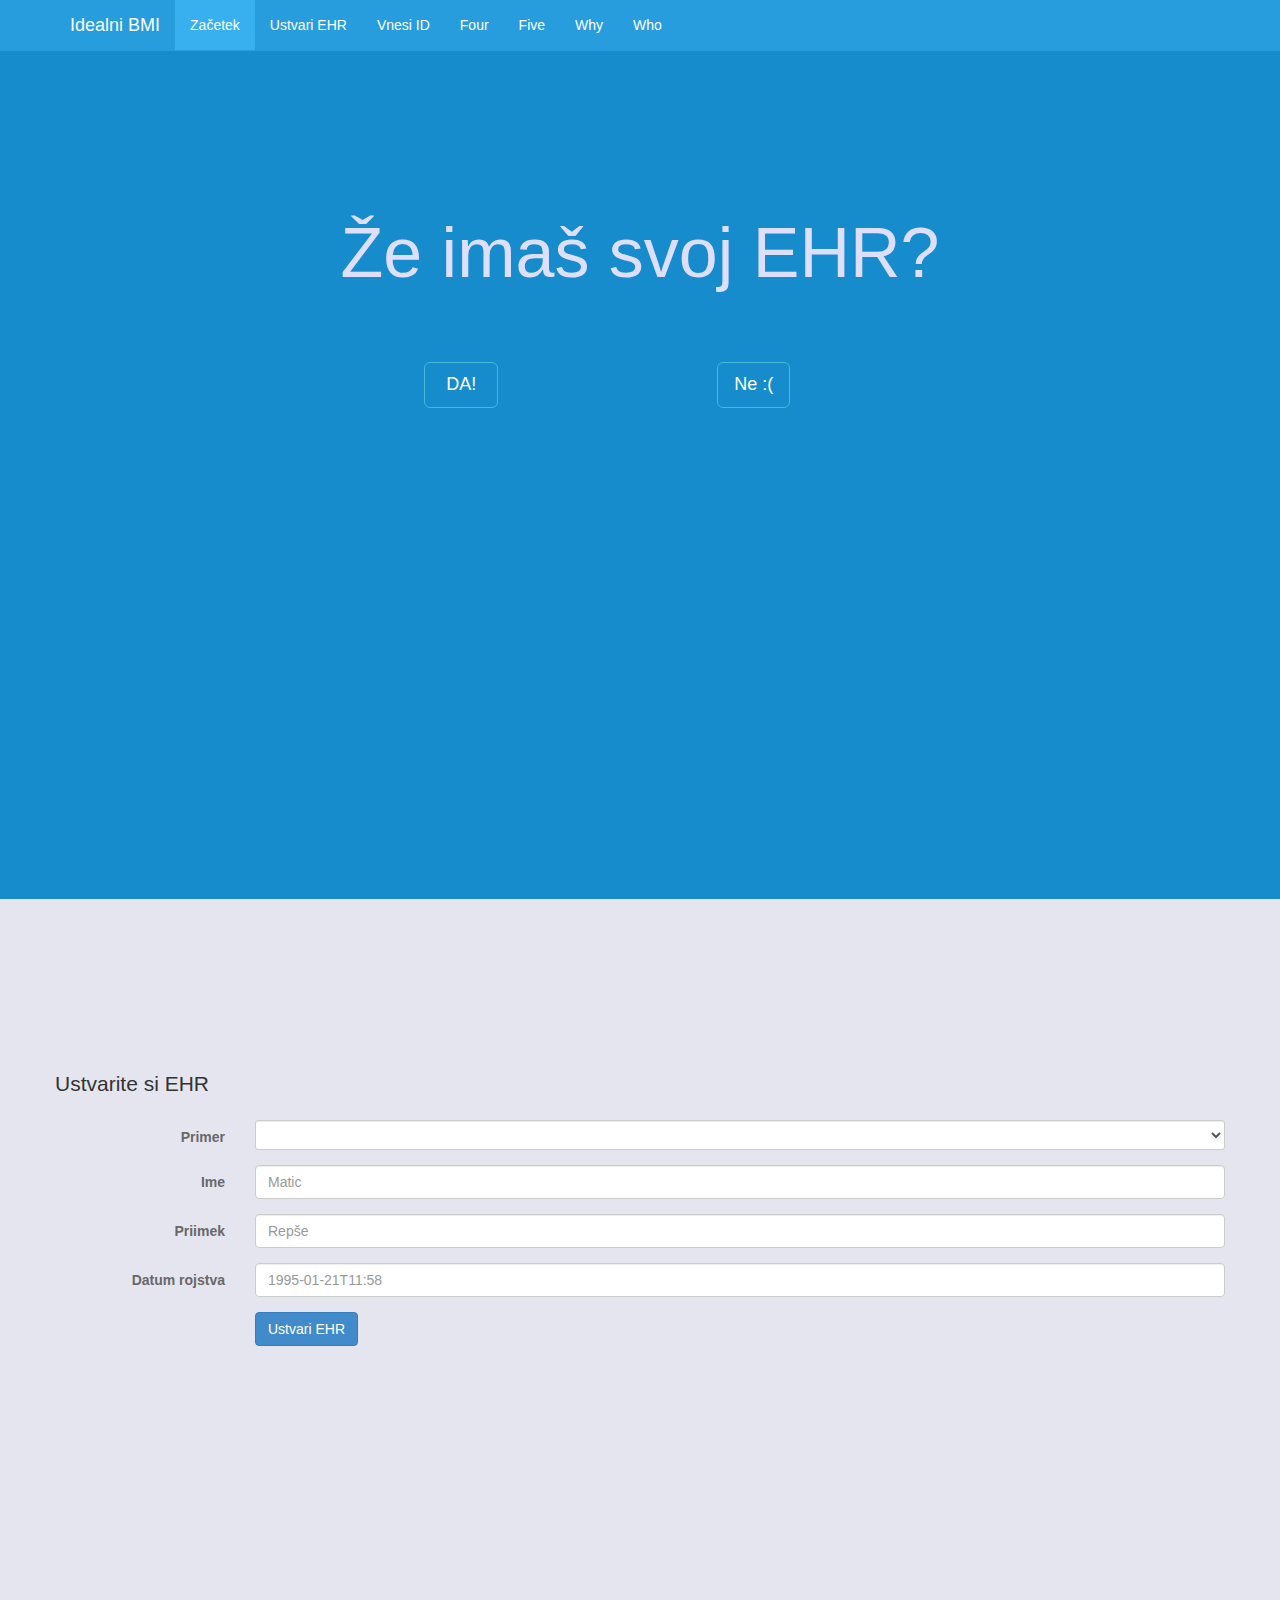
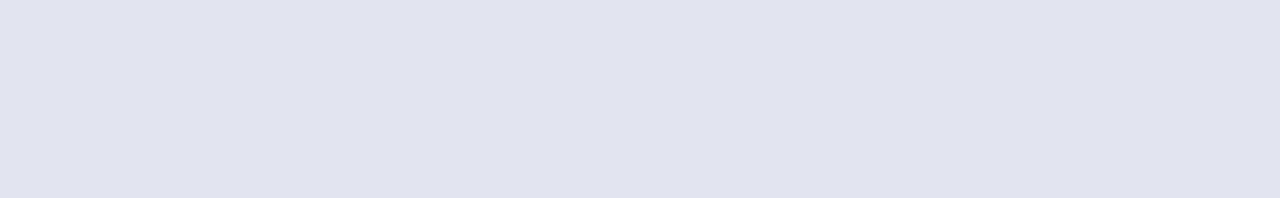
==== index.html @ cad8536a "Konec kreacije EHR" ====
<!DOCTYPE html>
<html lang="en">
	<head>
		<meta http-equiv="content-type" content="text/html; charset=UTF-8">
		<meta charset="utf-8">
		<title>IDEALNI indeks telesne mase (BMI)</title>
		<meta name="generator" content="Bootply" />
		<meta name="viewport" content="width=device-width, initial-scale=1, maximum-scale=1">
		<link href="bootstrap.min.css" rel="stylesheet">
		<link href="//netdna.bootstrapcdn.com/font-awesome/4.1.0/css/font-awesome.min.css" rel="stylesheet">
		<!--[if lt IE 9]>
			<script src="//html5shim.googlecode.com/svn/trunk/html5.js"></script>
		<![endif]-->
		<link href="styles.css" rel="stylesheet">
	</head>
	<body>
		
		<!------------------------HEADER------------------------>
		<nav class="navbar navbar-trans navbar-fixed-top" role="navigation">
		  <div class="container">
		    <div class="navbar-header">
		      <button type="button" class="navbar-toggle" data-toggle="collapse" data-target="#navbar-collapsible">
		        <span class="sr-only">Toggle navigation</span>
		        <span class="icon-bar"></span>
		        <span class="icon-bar"></span>
		        <span class="icon-bar"></span>
		      </button>
		      <a class="navbar-brand" href="#">Idealni BMI</a>
		    </div>
		    <div class="navbar-collapse collapse" id="navbar-collapsible">
		      <ul class="nav navbar-nav navbar-left">
		        <li><a href="#section1">Začetek</a></li>
		        <li><a href="#section2">Ustvari EHR</a></li>
		        <li><a href="#section3">Vnesi ID</a></li>
		        <li><a href="#section4">Four</a></li>
		        <li><a href="#section5">Five</a></li>
		        <li><a href="#section6">Why</a></li>
		        <li><a href="#section7">Who</a></li>
		        <li>&nbsp;</li>
		      </ul>
		      
		    </div>
		  </div>
		</nav>
		<!------------------------END--OF--HEADER------------------------>
		
		<!------------------------SECTION--1------------------------>
		<section class="container-fluid" id="section1">
			<h1 class="text-center v-center">Že imaš svoj EHR?</h1>
			<div class="container">
				<div class="row"><div class="col-sm-3">&nbsp</div></div>
				<div class="row"><div class="col-sm-3">&nbsp</div></div>
				<div class="row"><div class="col-sm-3">&nbsp</div></div>
				
				<div class="row">
					<div class="col-sm-3"></div>
					<div class="col-sm-2">
						<div class="row">
							<div class="col-sm-10 col-sm-offset-2 text-center"><a href="#section3" class="btn btn-info btn-lg">&nbspDA!&nbsp</a></div>
						</div>
					</div>
					<div class="col-sm-1"><div class="row"></div>&nbsp</div>
					<div class="col-sm-2">
						<div class="row">
							<div class="col-sm-10 col-sm-offset-2 text-center"><a href="#section2" class="btn btn-info btn-lg">Ne :(</a></div>
						</div>
					</div>
				</div>
			</div>
		</section>
		<!------------------------END--OF--SECTION--1------------------------>
		
		<!------------------------SECTION--2------------------------>
		<section class="container-fluid" id="section2">
			<div class="container">
				<div class="row">
					<div class="row"><div class="col-sm-3">&nbsp</div></div>
					<div class="row"><div class="col-sm-3">&nbsp</div></div>
					<div class="row"><div class="col-sm-3">&nbsp</div></div>
					<div class="row"><div class="col-sm-3">&nbsp</div></div>
					<div class="row"><div class="col-sm-3">&nbsp</div></div>
					<form class="form-horizontal">
  						<fieldset>
    						<legend>Ustvarite si EHR</legend>
    						<div class="form-group">
    							<label for="select" class="col-lg-2 control-label">Primer</label>
								<div class="col-lg-10">
									<select class="form-control input-sm" id="selectPrimer">
										<option value=""></option>
										<option value="Pujsa,Pepa,1938-10-30T14:58">Pujsa Pepa</option>
									</select>
								</div>
    						</div>
    						<div class="form-group">
      							<label for="inputFirst" class="col-lg-2 control-label">Ime</label>
      							<div class="col-lg-10">
       	 							<input type="text" class="form-control" id="inputFirst" placeholder="Matic">
      							</div>
    						</div>
    						<div class="form-group">
      							<label for="inputLast" class="col-lg-2 control-label">Priimek</label>
      							<div class="col-lg-10">
       	 							<input type="text" class="form-control" id="inputLast" placeholder="Repše">
      							</div>
    						</div>
    						<div class="form-group">
      							<label for="inputDatum" class="col-lg-2 control-label">Datum rojstva</label>
      							<div class="col-lg-10">
       	 							<input type="text" class="form-control" id="inputDatum" placeholder="1995-01-21T11:58">
      							</div>
    						</div>
    						<div class="form-group">
      							<div class="col-lg-10 col-lg-offset-2">
        							<button type="button" class="btn btn-primary" onclick="ustvariEHR()" id="ustvari">Ustvari EHR</button>
        							<span id="vasID"></span>
     							</div>
    						</div>
						</fieldset>
					</form>
				</div>
				</div>
			</div>
		</section>
		<!------------------------END--OF--SECTION--2------------------------>
		
		<!------------------------SECTION--3------------------------>
		<!------------------------END--OF--SECTION--3------------------------>
		
		<!------------------------SECTION--4------------------------>
		<!------------------------END--OF--SECTION--4------------------------>
		
		<!------------------------SECTION--5------------------------>
		<!------------------------END--OF--SECTION--5------------------------>
		<script src="//ajax.googleapis.com/ajax/libs/jquery/2.0.2/jquery.min.js"></script>
		<script src="bootstrap.min.js"></script>
		<script src="scripts.js"></script>
		<script src="funkcionalnost.js"></script>
	</body>
</html>
---- styles.css ----
/*
A custom Bootstrap 3.1 template
from http://bootply.com

This CSS code should follow the 'bootstrap.css'
in your HTML file.

license: MIT
author: bootply.com
*/

html,body {
	height:100%;
    background:center no-repeat fixed url('/assets/example/bg_suburb.jpg');
    background-size: cover;
}

.icon-bar {
	background-color:#fff;
}

.navbar-trans {
	background-color:#279ddd;
    color:#fff;
}

.navbar-trans li>a:hover,.navbar-trans li>a:focus,.navbar-trans li.active {
	background-color:#38afef;
}

.navbar-trans a{
    color:#fefefe;
}

.navbar-trans .form-control:focus {
	border-color: #eee;
	outline: 0;
	-webkit-box-shadow: inset 0 1px 1px rgba(0,0,0,0.075),0 0 8px rgba(100,100,100,0.6);
	box-shadow: inset 0 1px 1px rgba(0,0,0,0.075),0 0 8px rgba(100,100,100,0.6);
}

section {
	padding-top:70px;  
    padding-bottom:50px; 
    min-height:calc(100% - 1px);
}

.v-center {
    padding-top:10%;
    font-size:70px;
}
  
.well {
	border-color:transparent;
}

a.list-group-item.active,[class*='-info'] {
	background-color: #168ccc;
    color:#fff;
}
  
#section1 {
	background-color: #168ccc;
    color:#dedeff;
}
  
#section2 {
	background-color: #e5e5ef;
    color:#686868;
}
  
#section3 {
	background-color: #168ccc;
    color:#ddd;
}

#section4 {
	background-color: #fff;
    color:#444;
}

#section5,#section7,#section7 a {
    color:#f5f5f5;
}

#section6 {
	background-color: #168ccc;
    color:#ddd;
}

footer {
	background-color:#494949;
    color:#ddd;
    min-height:100px;
    padding-top:20px;
    padding-bottom:40px;
}

footer .nav>li>a {
    padding:3px;
    color:#ccc;
}

footer .nav>li>a:hover {
    background-color:transparent;
	color:#fff;
}
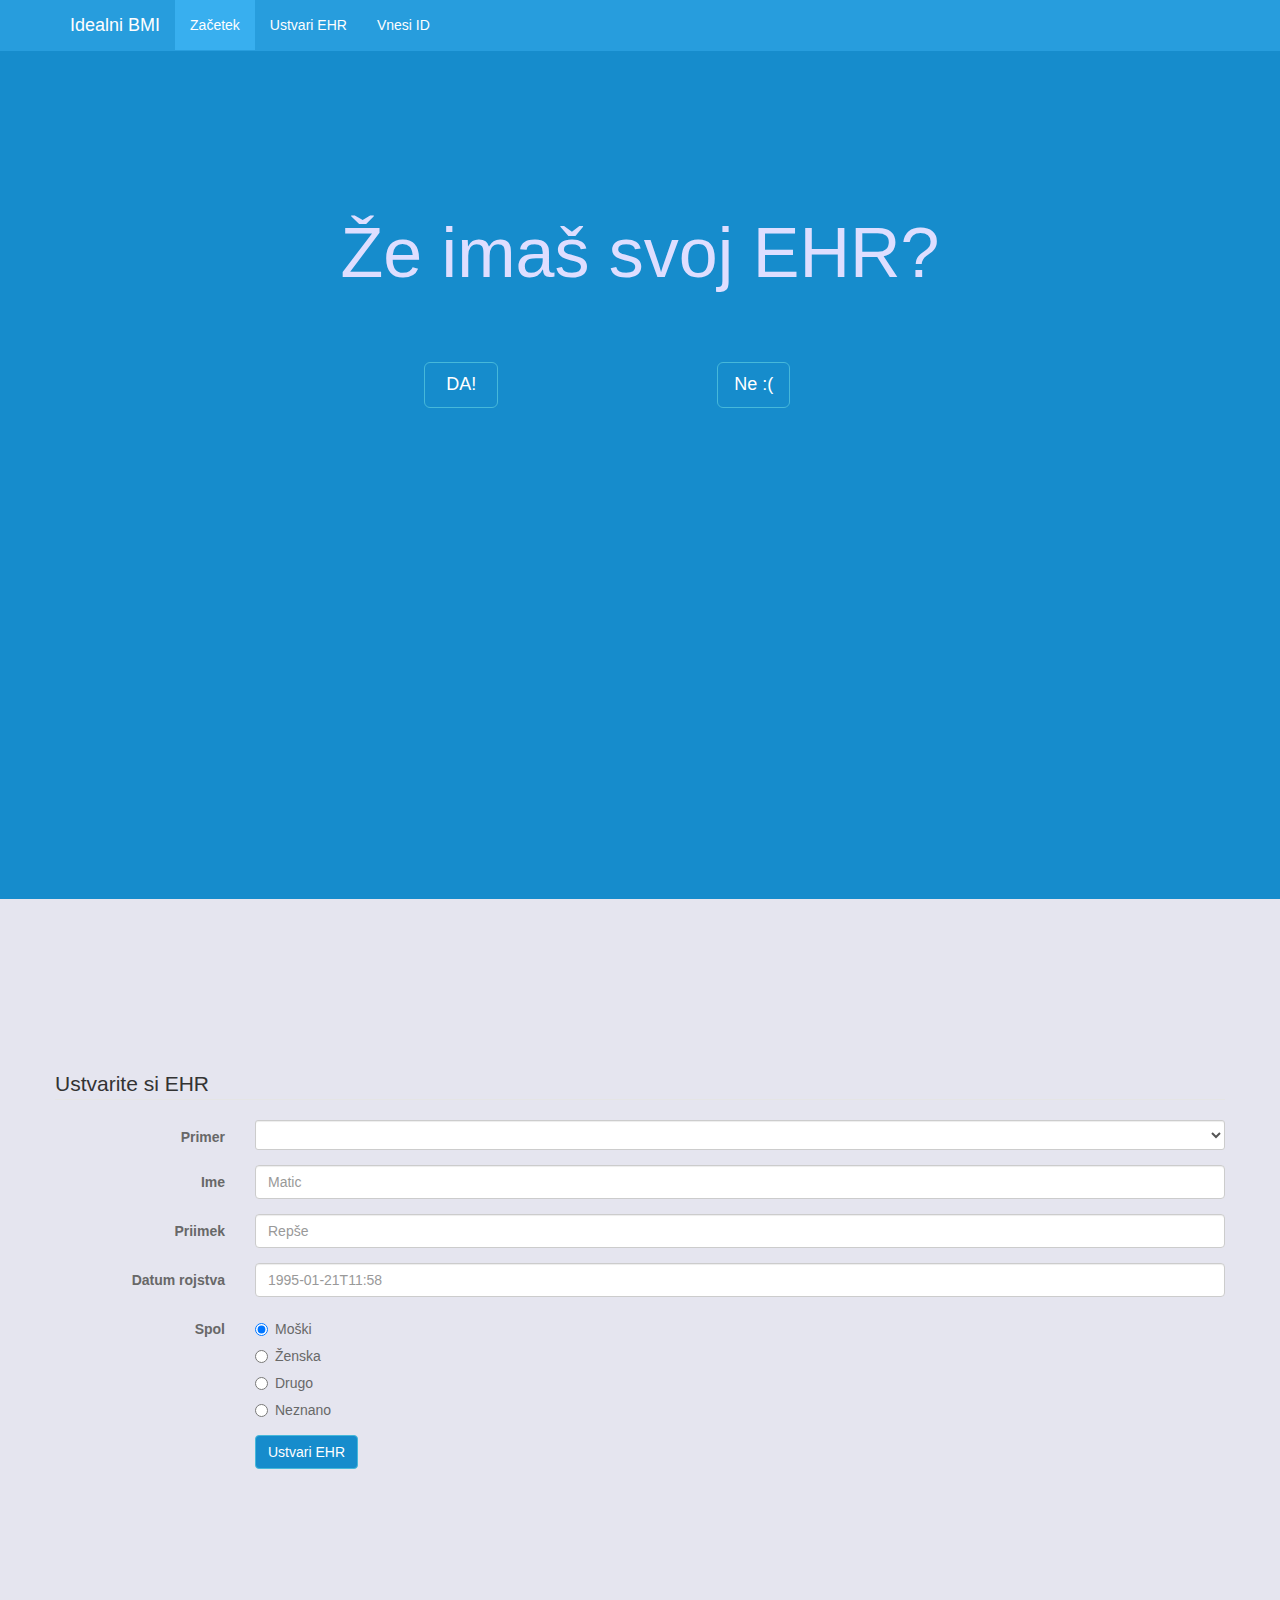
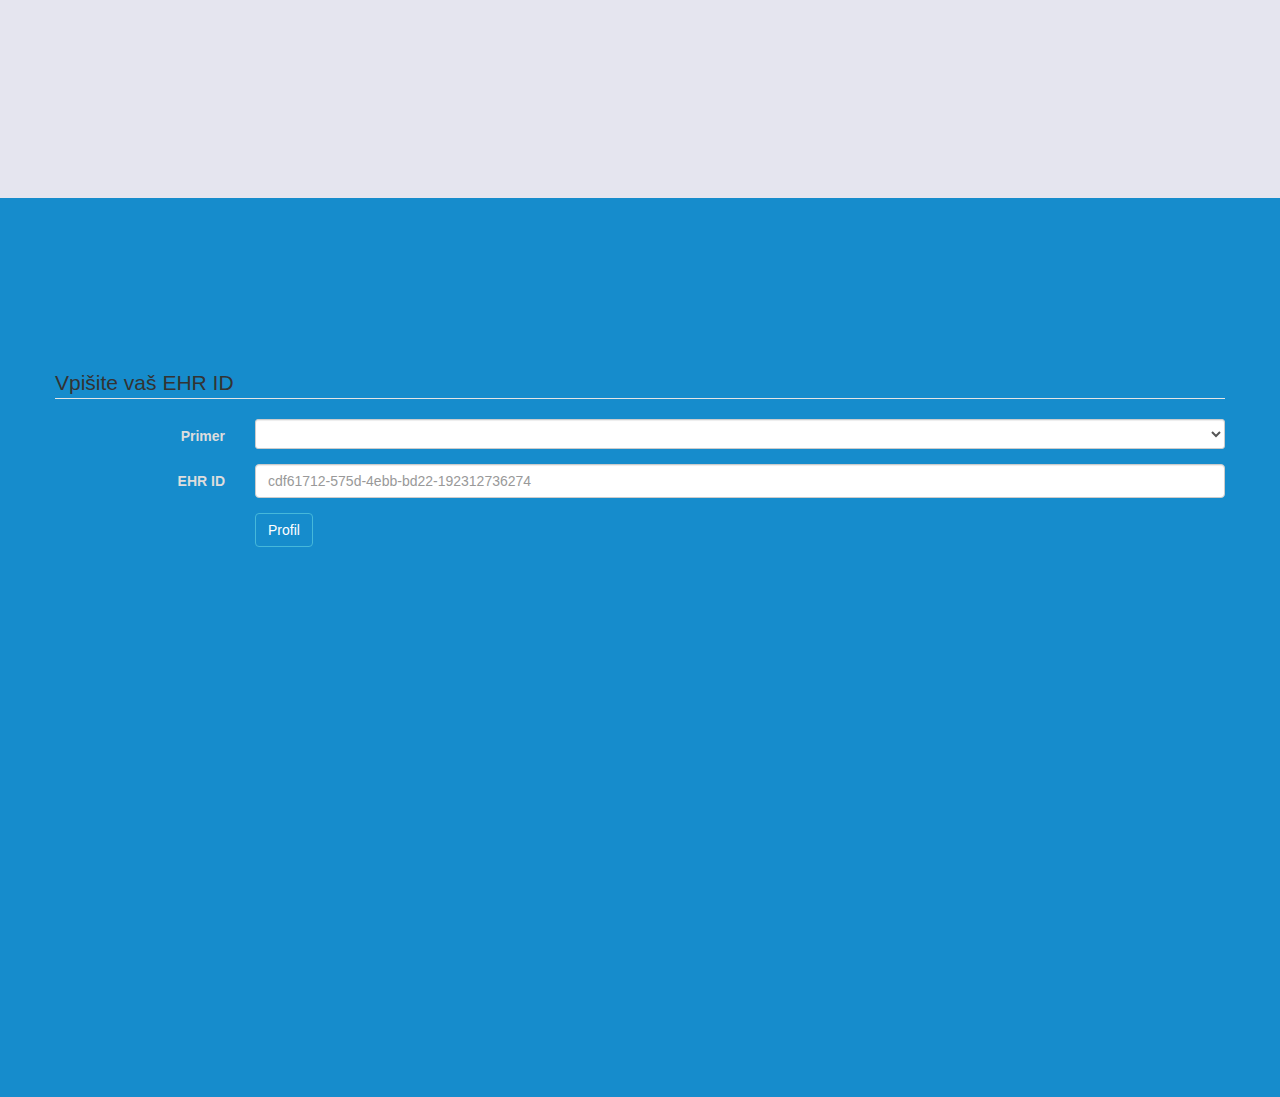
==== commit 45c8c28a: "Pred profilom" ====
--- a/index.html
+++ b/index.html
@@ -32,10 +32,6 @@
 		        <li><a href="#section1">Začetek</a></li>
 		        <li><a href="#section2">Ustvari EHR</a></li>
 		        <li><a href="#section3">Vnesi ID</a></li>
-		        <li><a href="#section4">Four</a></li>
-		        <li><a href="#section5">Five</a></li>
-		        <li><a href="#section6">Why</a></li>
-		        <li><a href="#section7">Who</a></li>
 		        <li>&nbsp;</li>
 		      </ul>
 		      
@@ -110,8 +106,37 @@
       							</div>
     						</div>
     						<div class="form-group">
+      							<label class="col-lg-2 control-label">Spol</label>
+      							<div class="col-lg-10">
+        							<div class="radio">
+          								<label>
+           									<input type="radio" name="optionsRadios" id="optionsRadios1" value="option1" checked="">
+           										Moški
+          								</label>
+        							</div>
+        							<div class="radio">
+          								<label>
+            								<input type="radio" name="optionsRadios" id="optionsRadios2" value="option2">
+            									Ženska
+          								</label>
+        							</div>
+        							<div class="radio">
+          								<label>
+            								<input type="radio" name="optionsRadios" id="optionsRadios3" value="option3">
+            									Drugo
+          								</label>
+        							</div>
+        							<div class="radio">
+          								<label>
+            								<input type="radio" name="optionsRadios" id="optionsRadios4" value="option4">
+            									Neznano
+          								</label>
+        							</div>
+      							</div>
+    						</div>
+    						<div class="form-group">
       							<div class="col-lg-10 col-lg-offset-2">
-        							<button type="button" class="btn btn-primary" onclick="ustvariEHR()" id="ustvari">Ustvari EHR</button>
+        							<button type="button" class="btn btn-info" onclick="ustvariEHR()" id="ustvari">Ustvari EHR</button>
         							<span id="vasID"></span>
      							</div>
     						</div>
@@ -124,9 +149,55 @@
 		<!------------------------END--OF--SECTION--2------------------------>
 		
 		<!------------------------SECTION--3------------------------>
+		<section class="container-fluid" id="section3">
+			<div class="container">
+				<div class="row">
+					<div class="row"><div class="col-sm-3">&nbsp</div></div>
+					<div class="row"><div class="col-sm-3">&nbsp</div></div>
+					<div class="row"><div class="col-sm-3">&nbsp</div></div>
+					<div class="row"><div class="col-sm-3">&nbsp</div></div>
+					<div class="row"><div class="col-sm-3">&nbsp</div></div>
+					<form class="form-horizontal">
+  						<fieldset>
+    						<legend>Vpišite vaš EHR ID</legend>
+    						<div class="form-group">
+    							<label for="select" class="col-lg-2 control-label">Primer</label>
+								<div class="col-lg-10">
+									<select class="form-control input-sm" id="selectPrimerID">
+										<option value=""></option>
+										<option value="cdf61712-575d-4ebb-bd22-192312736274">Pujsa Pepa</option>
+									</select>
+								</div>
+    						</div>
+    						<div class="form-group">
+      							<label for="inputID" class="col-lg-2 control-label">EHR ID</label>
+      							<div class="col-lg-10">
+       	 							<input type="text" class="form-control" id="inputID" placeholder="cdf61712-575d-4ebb-bd22-192312736274">
+      							</div>
+    						</div>
+    						<div class="form-group">
+      							<div class="col-lg-10 col-lg-offset-2">
+      								<div><a class="btn btn-info" onclick="vnesenEHRID()" id="vnesen">Profil</a></div>
+      								<div><a class="btn btn-info" style="visibility: hidden;" id="neviden" href="#section4"></a></div>
+        							<span id="profilIDneuspesen"></span>
+     							</div>
+    						</div>
+    					</fieldset>
+    				</form>
+				</div>
+			</div>
+		</section>
 		<!------------------------END--OF--SECTION--3------------------------>
 		
 		<!------------------------SECTION--4------------------------>
+        <span id="profilID"></span>
+        <!--<section class="container-fluid" id="section4">
+        	<!--<div class="container">
+        		<!--<div class="row">
+        			
+        		</div>
+        	</div>
+        </section>-->
 		<!------------------------END--OF--SECTION--4------------------------>
 		
 		<!------------------------SECTION--5------------------------>
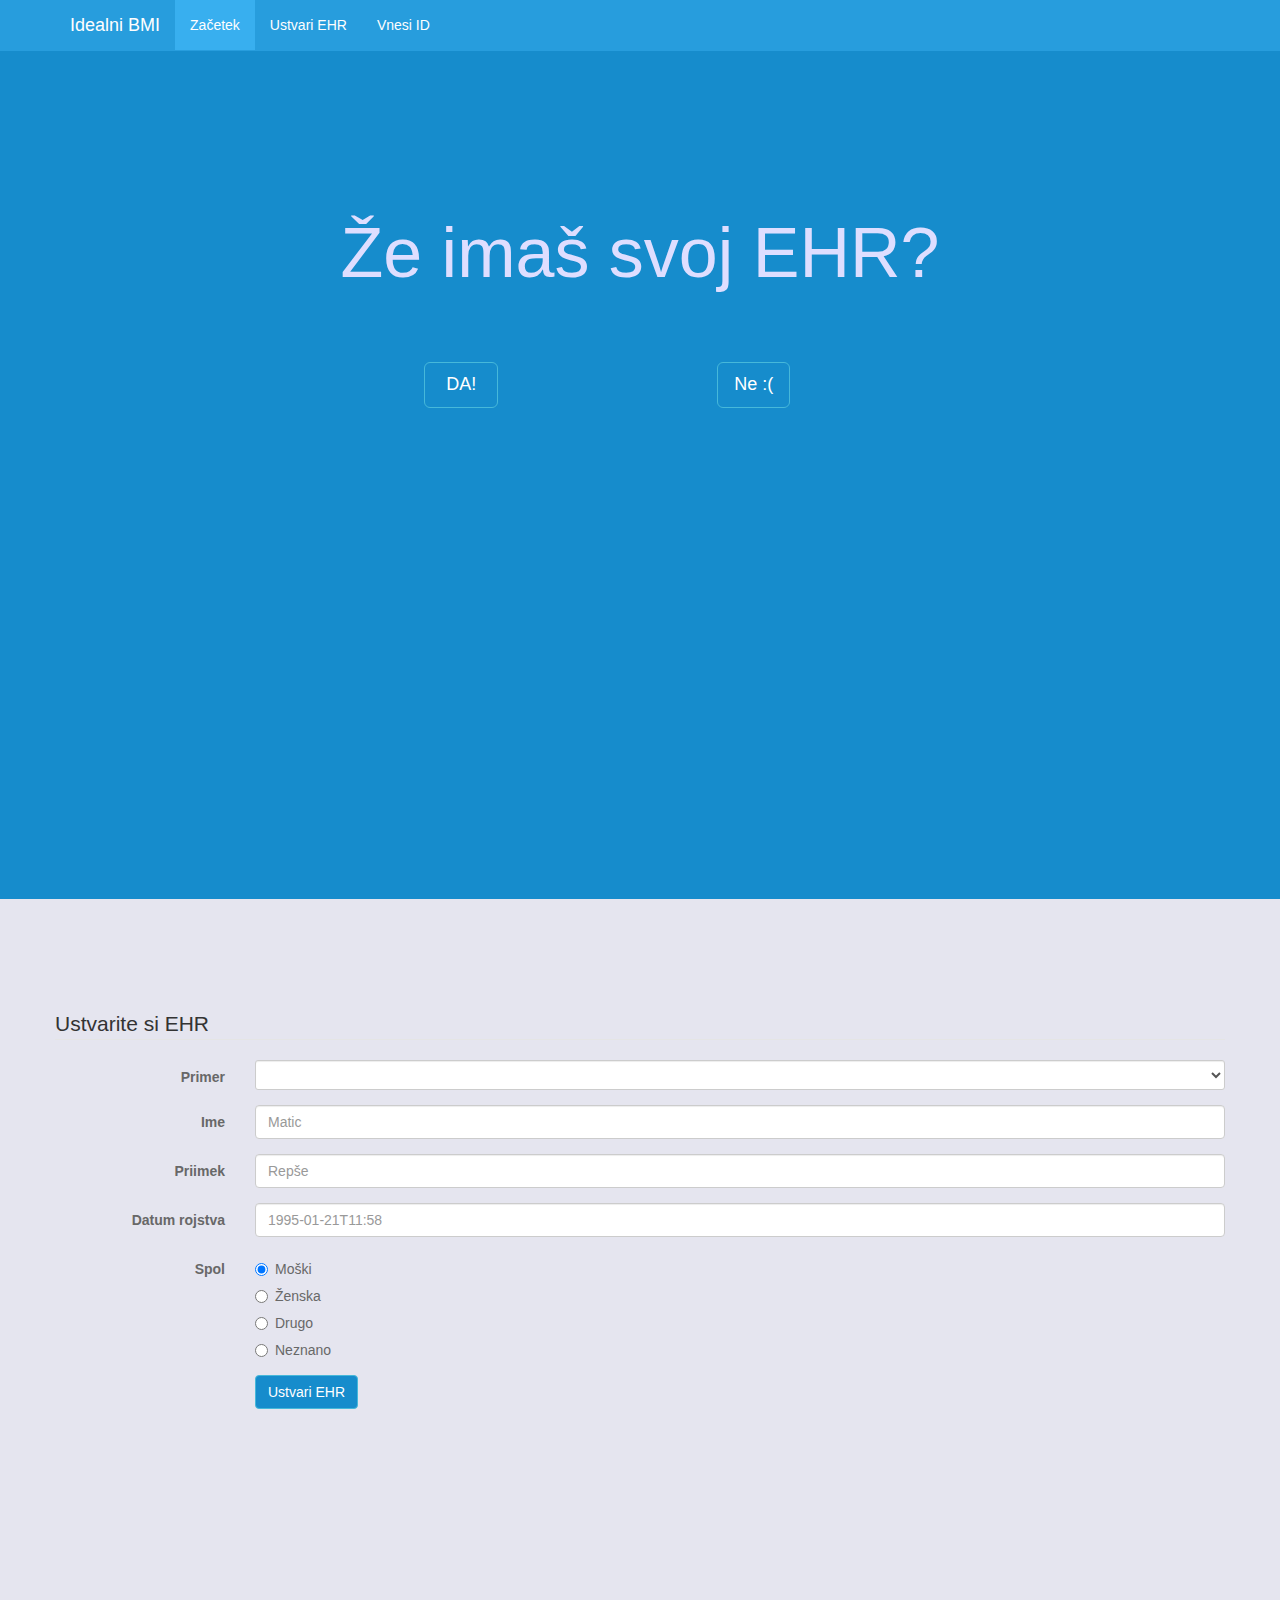
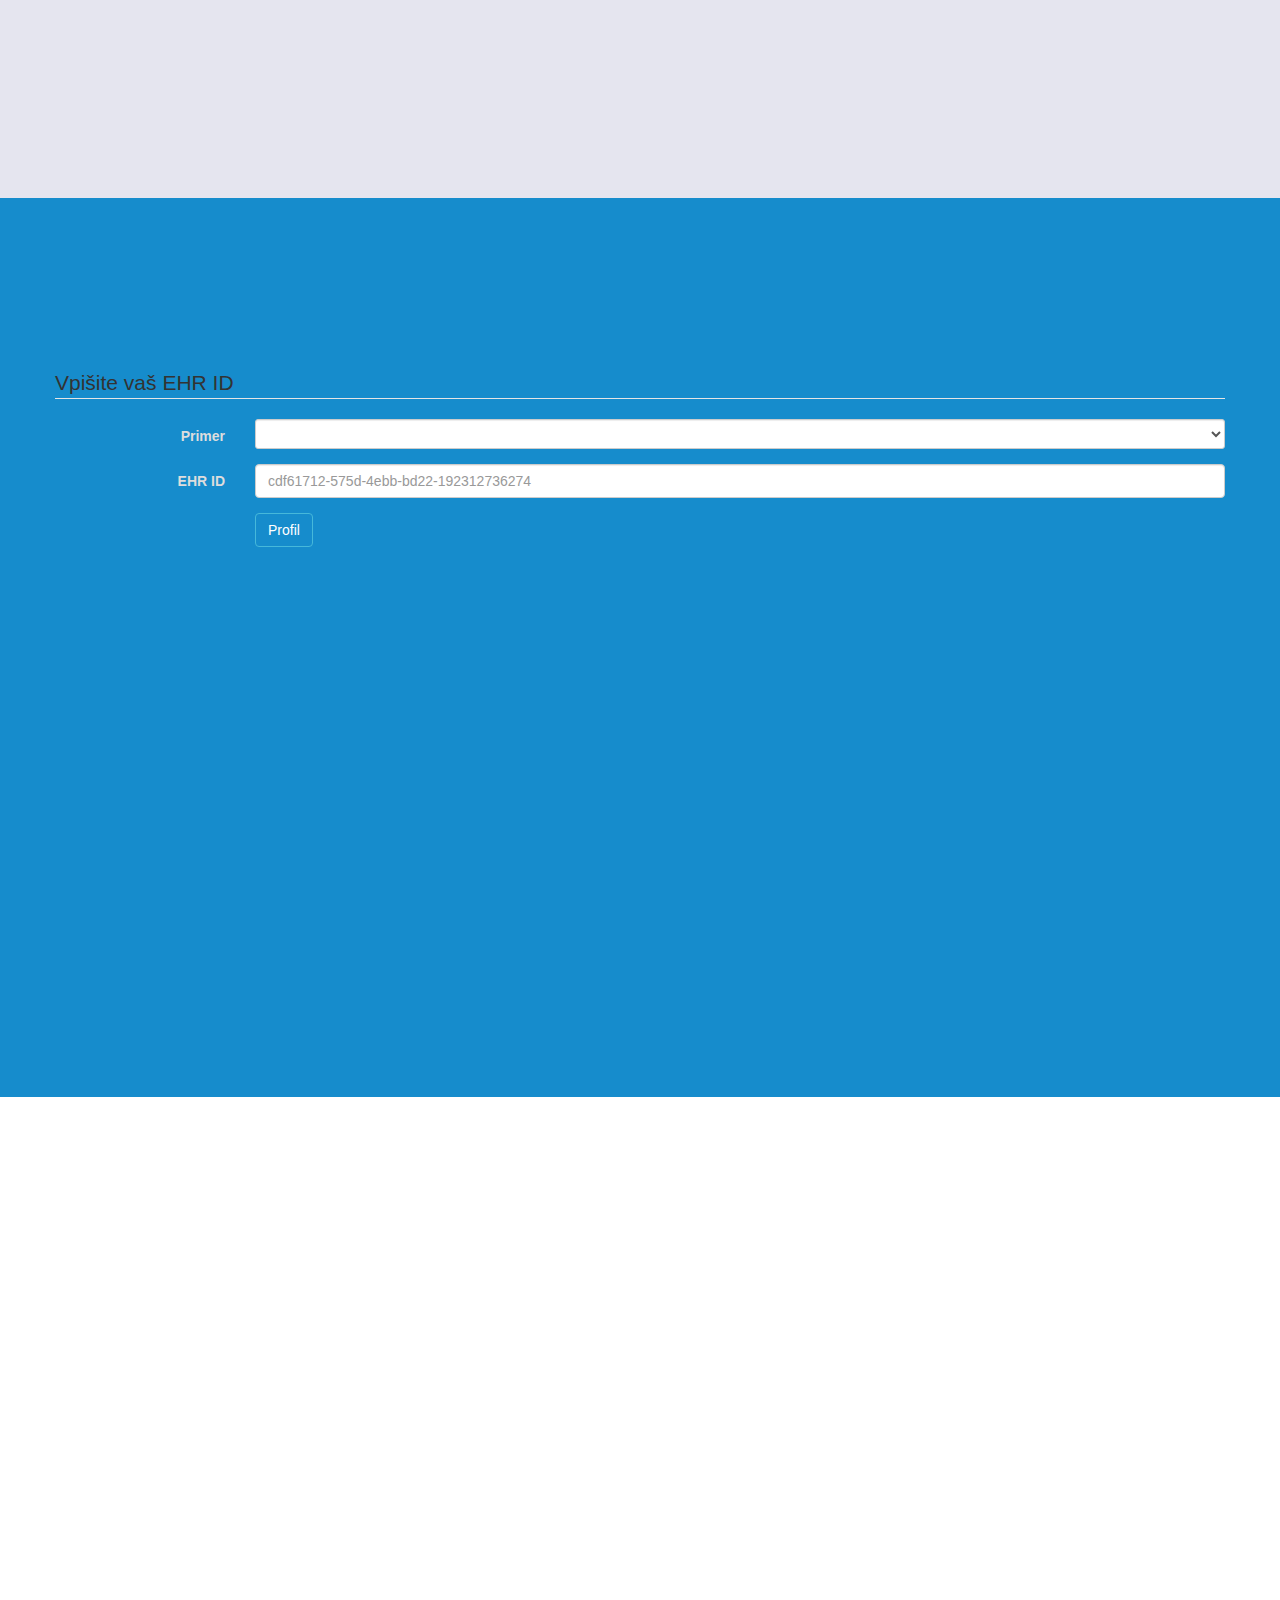
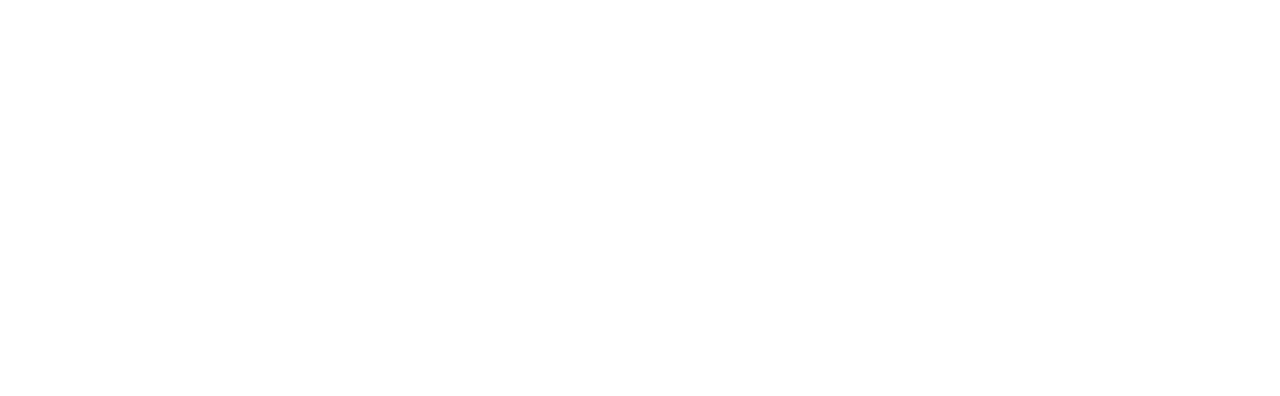
==== commit 4bf5904a: "Commit pred upgradom iz webstorma" ====
--- a/index.html
+++ b/index.html
@@ -72,74 +72,71 @@
 				<div class="row">
 					<div class="row"><div class="col-sm-3">&nbsp</div></div>
 					<div class="row"><div class="col-sm-3">&nbsp</div></div>
-					<div class="row"><div class="col-sm-3">&nbsp</div></div>
-					<div class="row"><div class="col-sm-3">&nbsp</div></div>
-					<div class="row"><div class="col-sm-3">&nbsp</div></div>
 					<form class="form-horizontal">
-  						<fieldset>
-    						<legend>Ustvarite si EHR</legend>
-    						<div class="form-group">
-    							<label for="select" class="col-lg-2 control-label">Primer</label>
+	  					<fieldset>
+	    					<legend>Ustvarite si EHR</legend>
+	    					<div class="form-group">
+	    						<label for="select" class="col-lg-2 control-label">Primer</label>
 								<div class="col-lg-10">
 									<select class="form-control input-sm" id="selectPrimer">
 										<option value=""></option>
 										<option value="Pujsa,Pepa,1938-10-30T14:58">Pujsa Pepa</option>
 									</select>
 								</div>
-    						</div>
-    						<div class="form-group">
-      							<label for="inputFirst" class="col-lg-2 control-label">Ime</label>
-      							<div class="col-lg-10">
-       	 							<input type="text" class="form-control" id="inputFirst" placeholder="Matic">
-      							</div>
-    						</div>
-    						<div class="form-group">
-      							<label for="inputLast" class="col-lg-2 control-label">Priimek</label>
-      							<div class="col-lg-10">
-       	 							<input type="text" class="form-control" id="inputLast" placeholder="Repše">
-      							</div>
-    						</div>
-    						<div class="form-group">
-      							<label for="inputDatum" class="col-lg-2 control-label">Datum rojstva</label>
-      							<div class="col-lg-10">
-       	 							<input type="text" class="form-control" id="inputDatum" placeholder="1995-01-21T11:58">
-      							</div>
-    						</div>
-    						<div class="form-group">
-      							<label class="col-lg-2 control-label">Spol</label>
-      							<div class="col-lg-10">
-        							<div class="radio">
-          								<label>
-           									<input type="radio" name="optionsRadios" id="optionsRadios1" value="option1" checked="">
-           										Moški
-          								</label>
-        							</div>
-        							<div class="radio">
-          								<label>
-            								<input type="radio" name="optionsRadios" id="optionsRadios2" value="option2">
-            									Ženska
-          								</label>
-        							</div>
-        							<div class="radio">
-          								<label>
-            								<input type="radio" name="optionsRadios" id="optionsRadios3" value="option3">
-            									Drugo
-          								</label>
-        							</div>
-        							<div class="radio">
-          								<label>
-            								<input type="radio" name="optionsRadios" id="optionsRadios4" value="option4">
-            									Neznano
-          								</label>
-        							</div>
-      							</div>
-    						</div>
-    						<div class="form-group">
-      							<div class="col-lg-10 col-lg-offset-2">
-        							<button type="button" class="btn btn-info" onclick="ustvariEHR()" id="ustvari">Ustvari EHR</button>
-        							<span id="vasID"></span>
-     							</div>
-    						</div>
+	    					</div>
+	    					<div class="form-group">
+	      						<label for="inputFirst" class="col-lg-2 control-label">Ime</label>
+	      						<div class="col-lg-10">
+	        							<input type="text" class="form-control" id="inputFirst" placeholder="Matic">
+	      						</div>
+	    					</div>
+	    					<div class="form-group">
+	      						<label for="inputLast" class="col-lg-2 control-label">Priimek</label>
+	      						<div class="col-lg-10">
+	        							<input type="text" class="form-control" id="inputLast" placeholder="Repše">
+	      						</div>
+	    					</div>
+	    					<div class="form-group">
+	      						<label for="inputDatum" class="col-lg-2 control-label">Datum rojstva</label>
+	      						<div class="col-lg-10">
+	        							<input type="text" class="form-control" id="inputDatum" placeholder="1995-01-21T11:58">
+	      						</div>
+	    					</div>
+	    					<div class="form-group">
+	      						<label class="col-lg-2 control-label">Spol</label>
+	      						<div class="col-lg-10">
+								<div class="radio">
+	  								<label>
+	   									<input type="radio" name="optionsRadios" id="optionsRadios1" value="option1" checked="">
+	   										Moški
+	  								</label>
+								</div>
+								<div class="radio">
+	  								<label>
+	    								<input type="radio" name="optionsRadios" id="optionsRadios2" value="option2">
+	    									Ženska
+	  								</label>
+								</div>
+								<div class="radio">
+	  								<label>
+	    								<input type="radio" name="optionsRadios" id="optionsRadios3" value="option3">
+	    									Drugo
+	  								</label>
+								</div>
+								<div class="radio">
+	  								<label>
+	    								<input type="radio" name="optionsRadios" id="optionsRadios4" value="option4">
+	    									Neznano
+	  								</label>
+								</div>
+	      						</div>
+	    					</div>
+	    					<div class="form-group">
+	      						<div class="col-lg-10 col-lg-offset-2">
+								<button type="button" class="btn btn-info" onclick="ustvariEHR()" id="ustvari">Ustvari EHR</button>
+								<span id="vasID"></span>
+	     						</div>
+	    					</div>
 						</fieldset>
 					</form>
 				</div>
@@ -158,46 +155,48 @@
 					<div class="row"><div class="col-sm-3">&nbsp</div></div>
 					<div class="row"><div class="col-sm-3">&nbsp</div></div>
 					<form class="form-horizontal">
-  						<fieldset>
-    						<legend>Vpišite vaš EHR ID</legend>
-    						<div class="form-group">
-    							<label for="select" class="col-lg-2 control-label">Primer</label>
+	  					<fieldset>
+	    					<legend>Vpišite vaš EHR ID</legend>
+	    					<div class="form-group">
+	    						<label for="select" class="col-lg-2 control-label">Primer</label>
 								<div class="col-lg-10">
 									<select class="form-control input-sm" id="selectPrimerID">
 										<option value=""></option>
 										<option value="cdf61712-575d-4ebb-bd22-192312736274">Pujsa Pepa</option>
 									</select>
 								</div>
-    						</div>
-    						<div class="form-group">
-      							<label for="inputID" class="col-lg-2 control-label">EHR ID</label>
-      							<div class="col-lg-10">
-       	 							<input type="text" class="form-control" id="inputID" placeholder="cdf61712-575d-4ebb-bd22-192312736274">
-      							</div>
-    						</div>
-    						<div class="form-group">
-      							<div class="col-lg-10 col-lg-offset-2">
-      								<div><a class="btn btn-info" onclick="vnesenEHRID()" id="vnesen">Profil</a></div>
-      								<div><a class="btn btn-info" style="visibility: hidden;" id="neviden" href="#section4"></a></div>
-        							<span id="profilIDneuspesen"></span>
-     							</div>
-    						</div>
-    					</fieldset>
-    				</form>
+	    					</div>
+	    					<div class="form-group">
+	      						<label for="inputID" class="col-lg-2 control-label">EHR ID</label>
+	      						<div class="col-lg-10">
+	        							<input type="text" class="form-control" id="inputID" placeholder="cdf61712-575d-4ebb-bd22-192312736274">
+	      						</div>
+	    					</div>
+	    					<div class="form-group">
+	      						<div class="col-lg-10 col-lg-offset-2">
+	      							<div><a class="btn btn-info" onclick="vnesenEHRID()" id="vnesen">Profil</a></div>
+	      							<div><a class="btn btn-info" style="visibility: hidden;" id="neviden" href="#section4"></a></div>
+								<span id="profilIDneuspesen"></span>
+	     						</div>
+	    					</div>
+	    				</fieldset>
+	    			</form>
 				</div>
 			</div>
 		</section>
-		<!------------------------END--OF--SECTION--3------------------------>
-		
-		<!------------------------SECTION--4------------------------>
-        <span id="profilID"></span>
-        <!--<section class="container-fluid" id="section4">
-        	<!--<div class="container">
-        		<!--<div class="row">
-        			
-        		</div>
-        	</div>
-        </section>-->
+	<!------------------------END--OF--SECTION--3------------------------>
+		
+	<!------------------------SECTION--4------------------------>
+	<!--<span id="profilID"></span>-->
+	<section class="container-fluid" id="section4">
+		<div class="col-sm-10 col-sm-offset-1">
+    			<div class="container">
+    				<div class="row">
+				      
+    				</div><!--/row-->
+    			</div><!--/container--> 
+  		</div>
+	</section>
 		<!------------------------END--OF--SECTION--4------------------------>
 		
 		<!------------------------SECTION--5------------------------>
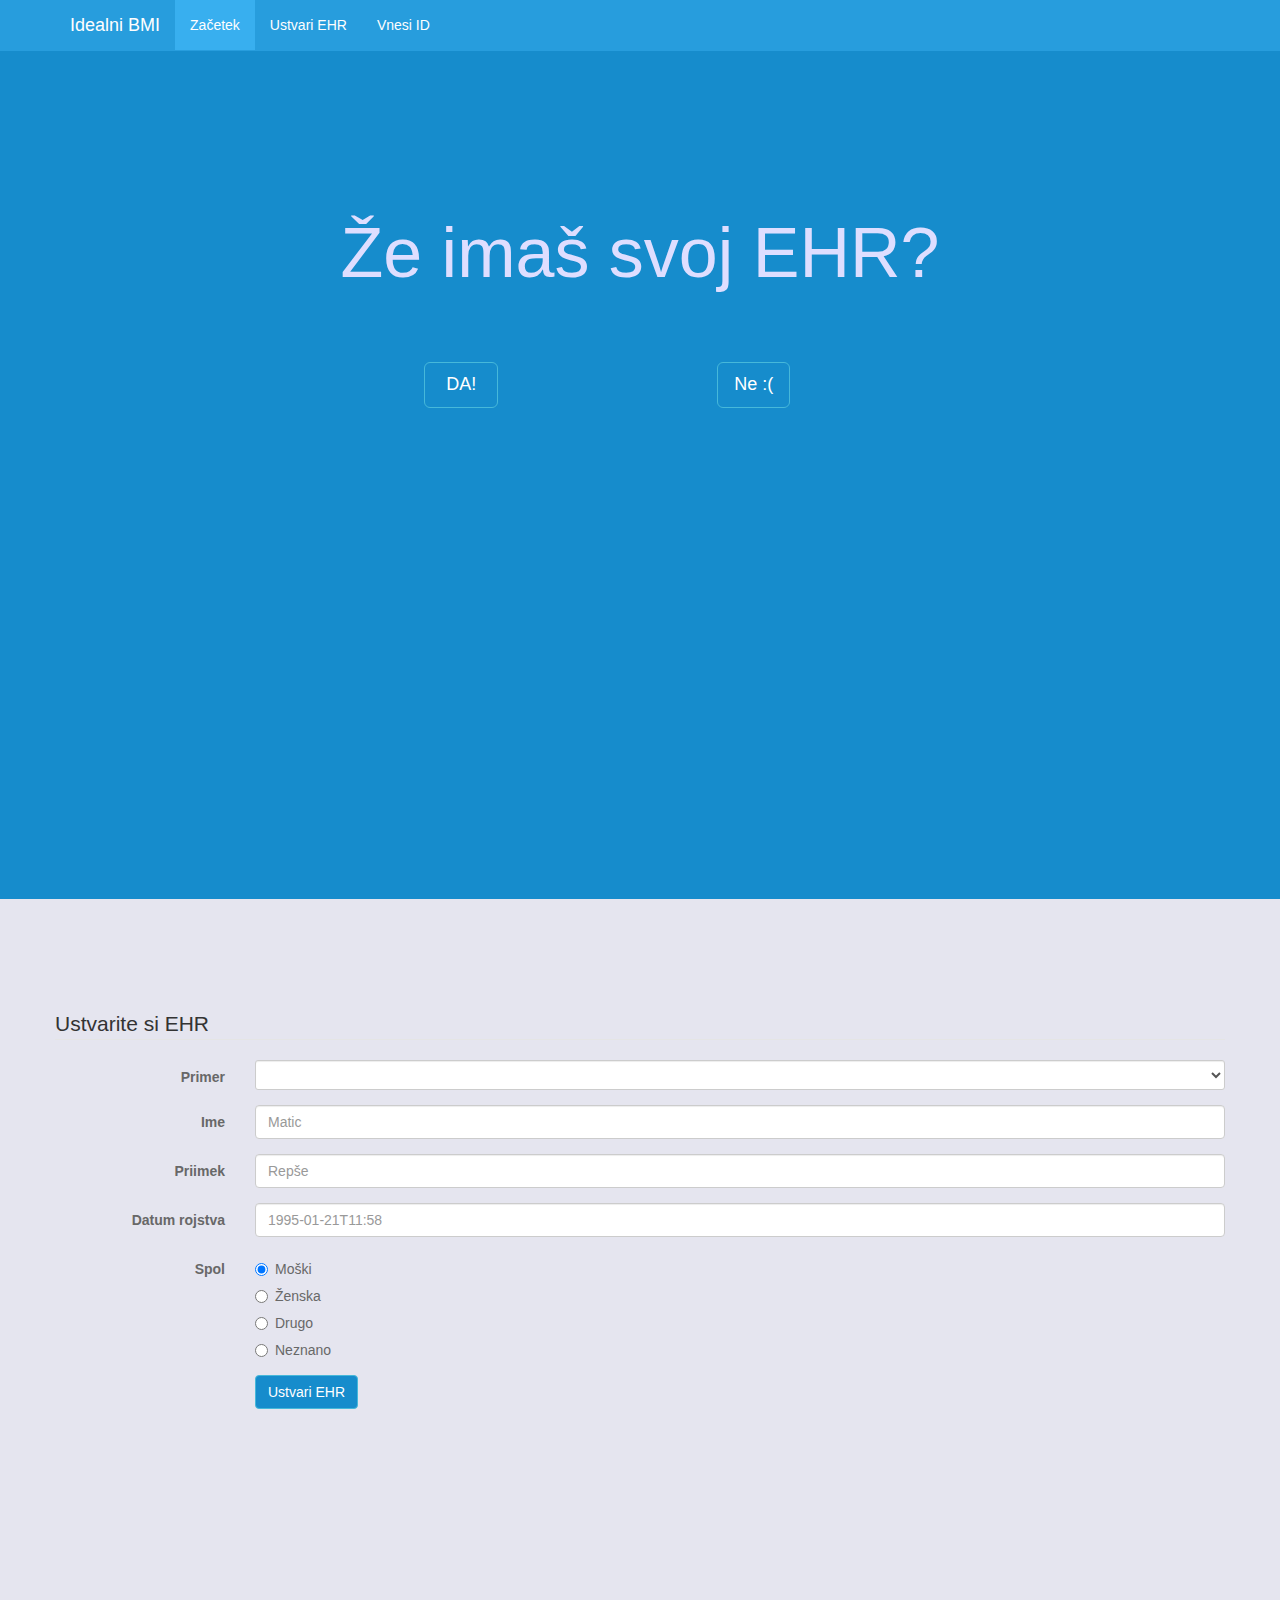
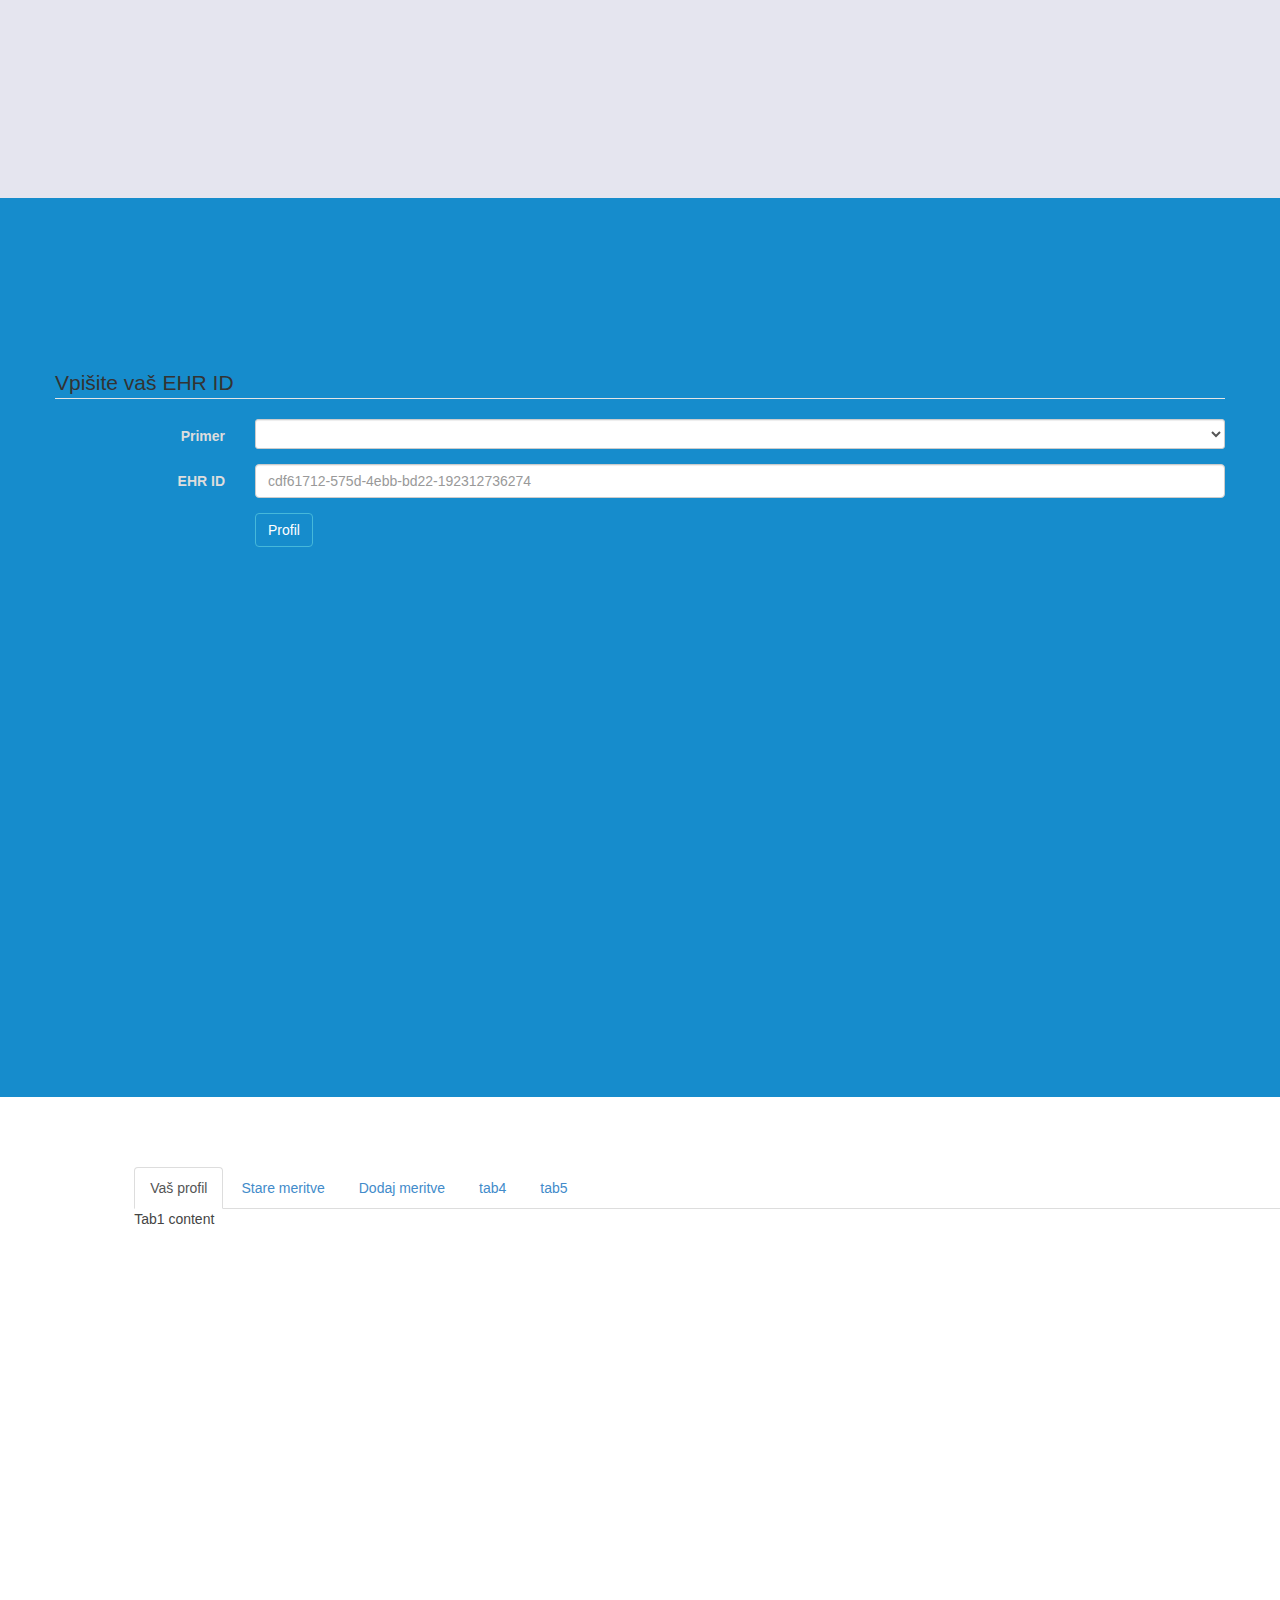
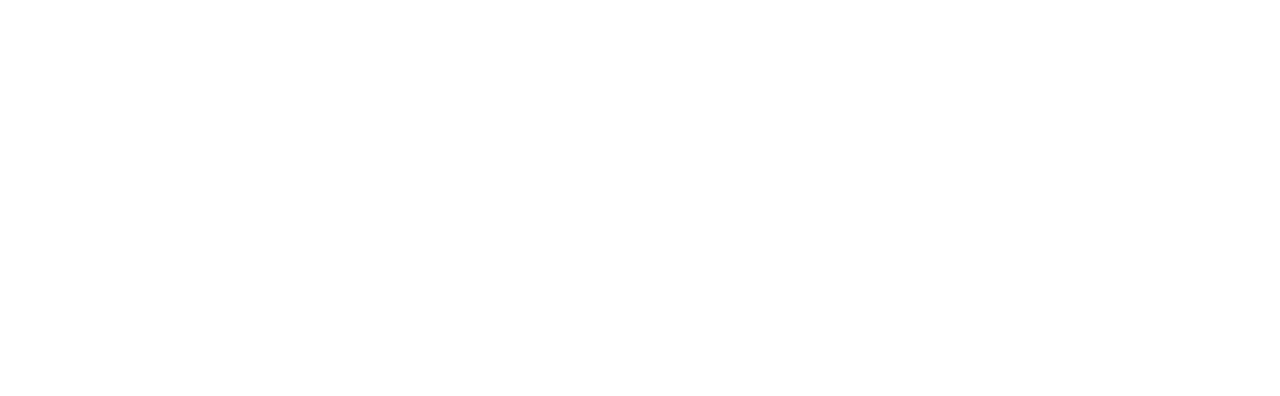
==== commit 3ac81b57: "Dodani tab-i." ====
--- a/index.html
+++ b/index.html
@@ -76,7 +76,7 @@
 	  					<fieldset>
 	    					<legend>Ustvarite si EHR</legend>
 	    					<div class="form-group">
-	    						<label for="select" class="col-lg-2 control-label">Primer</label>
+	    						<label for="selectPrimer" class="col-lg-2 control-label">Primer</label>
 								<div class="col-lg-10">
 									<select class="form-control input-sm" id="selectPrimer">
 										<option value=""></option>
@@ -158,7 +158,7 @@
 	  					<fieldset>
 	    					<legend>Vpišite vaš EHR ID</legend>
 	    					<div class="form-group">
-	    						<label for="select" class="col-lg-2 control-label">Primer</label>
+	    						<label for="selectPrimerID" class="col-lg-2 control-label">Primer</label>
 								<div class="col-lg-10">
 									<select class="form-control input-sm" id="selectPrimerID">
 										<option value=""></option>
@@ -192,7 +192,30 @@
 		<div class="col-sm-10 col-sm-offset-1">
     			<div class="container">
     				<div class="row">
-				      
+						<ul class="nav nav-tabs">
+							<li class="active" id="tab1Stars"><a data-toggle="tab" onclick="switchTab('tab1')" id="tab1">Vaš profil</a></li>
+							<li class="" id="tab2Stars"><a data-toggle="tab" onclick="switchTab('tab2')" id="tab2">Stare meritve</a></li>
+							<li class="" id="tab3Stars"><a data-toggle="tab" onclick="switchTab('tab3')" id="tab3">Dodaj meritve</a></li>
+							<li class="" id="tab4Stars"><a data-toggle="tab" onclick="switchTab('tab4')" id="tab4">tab4</a></li>
+							<li class="" id="tab5Stars"><a data-toggle="tab" onclick="switchTab('tab5')" id="tab5">tab5</a></li>
+						</ul>
+						<div id="myTabContent" class="tab-content">
+							<div class="tab-pane fade active in" id="cont1">
+								<p>Tab1 content</p>
+							</div>
+							<div class="tab-pane fade" id="cont2">
+								<p>Tab2 content</p>
+							</div>
+							<div class="tab-pane fade" id="cont3">
+								<p>Tab3 content</p>
+							</div>
+							<div class="tab-pane fade" id="cont4">
+								<p>Tab4 content</p>
+							</div>
+							<div class="tab-pane fade" id="cont5">
+								<p>Tab5 content</p>
+							</div>
+						</div>
     				</div><!--/row-->
     			</div><!--/container--> 
   		</div>
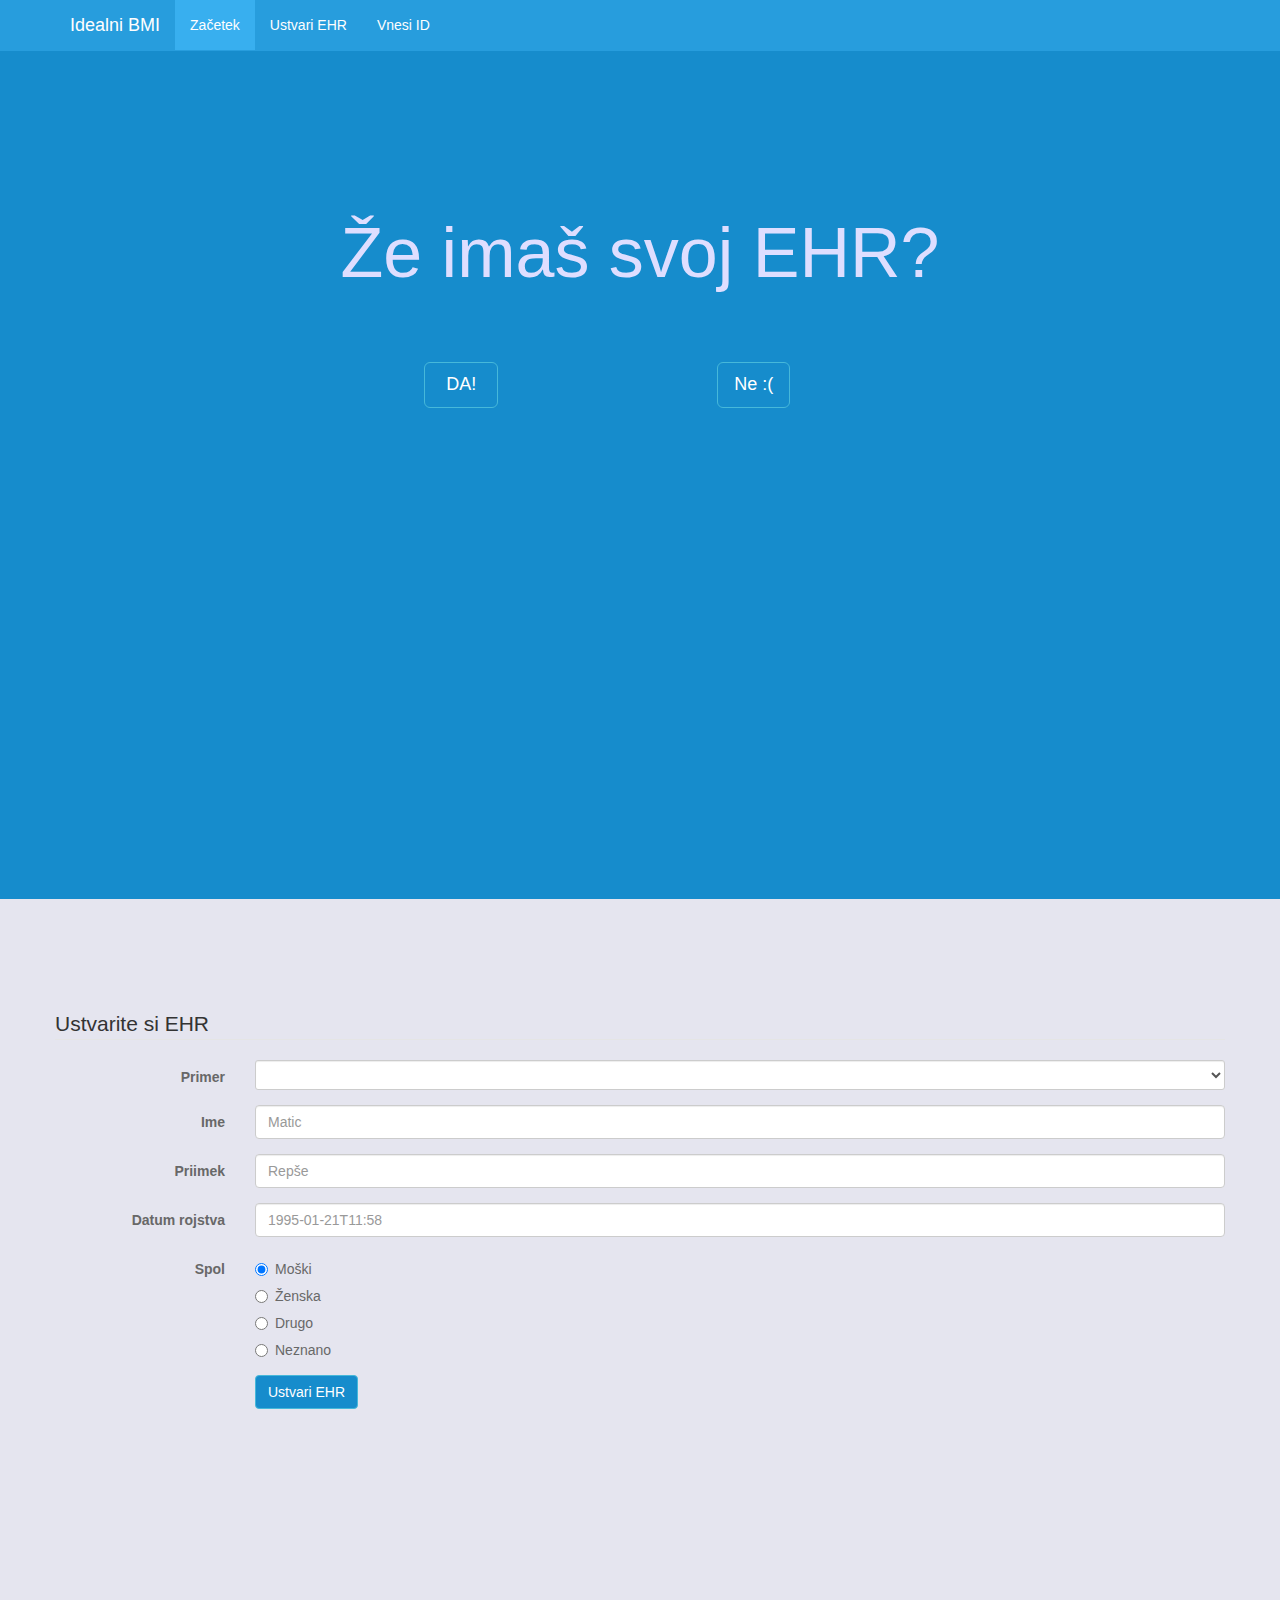
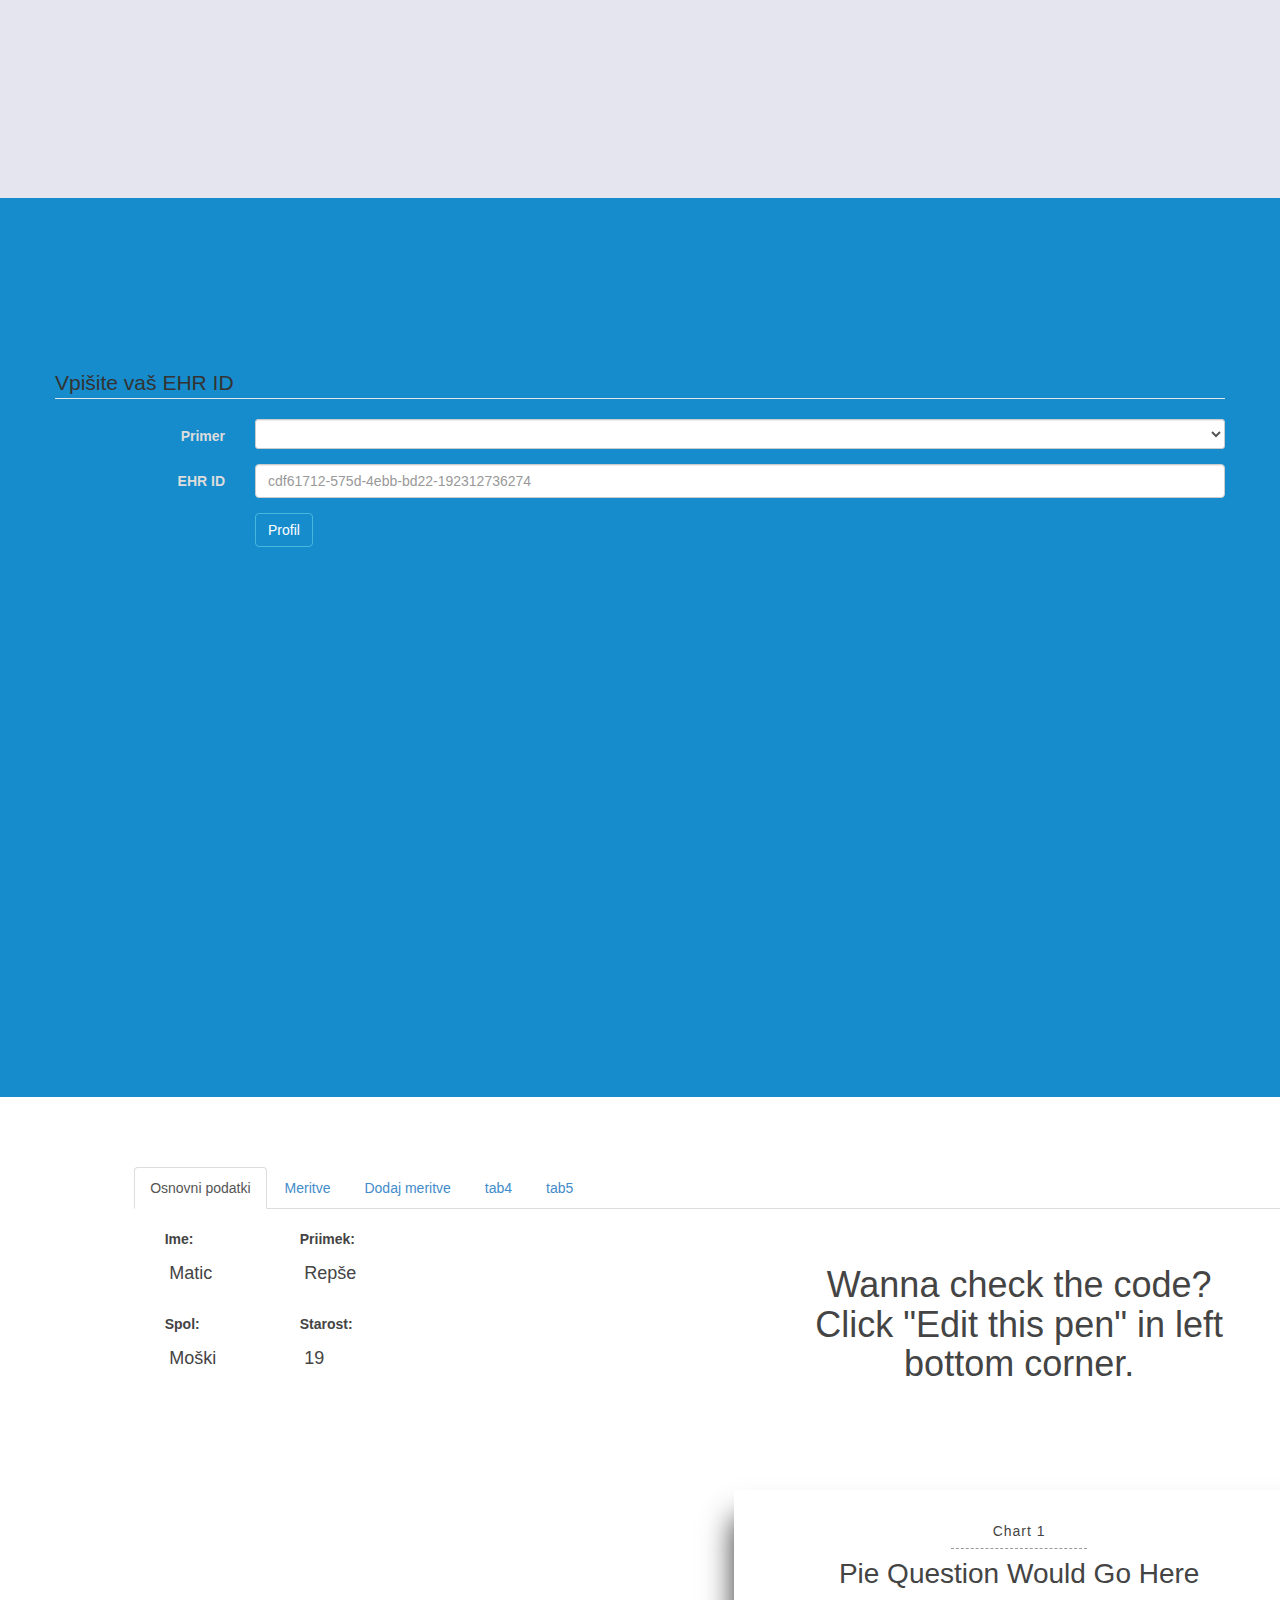
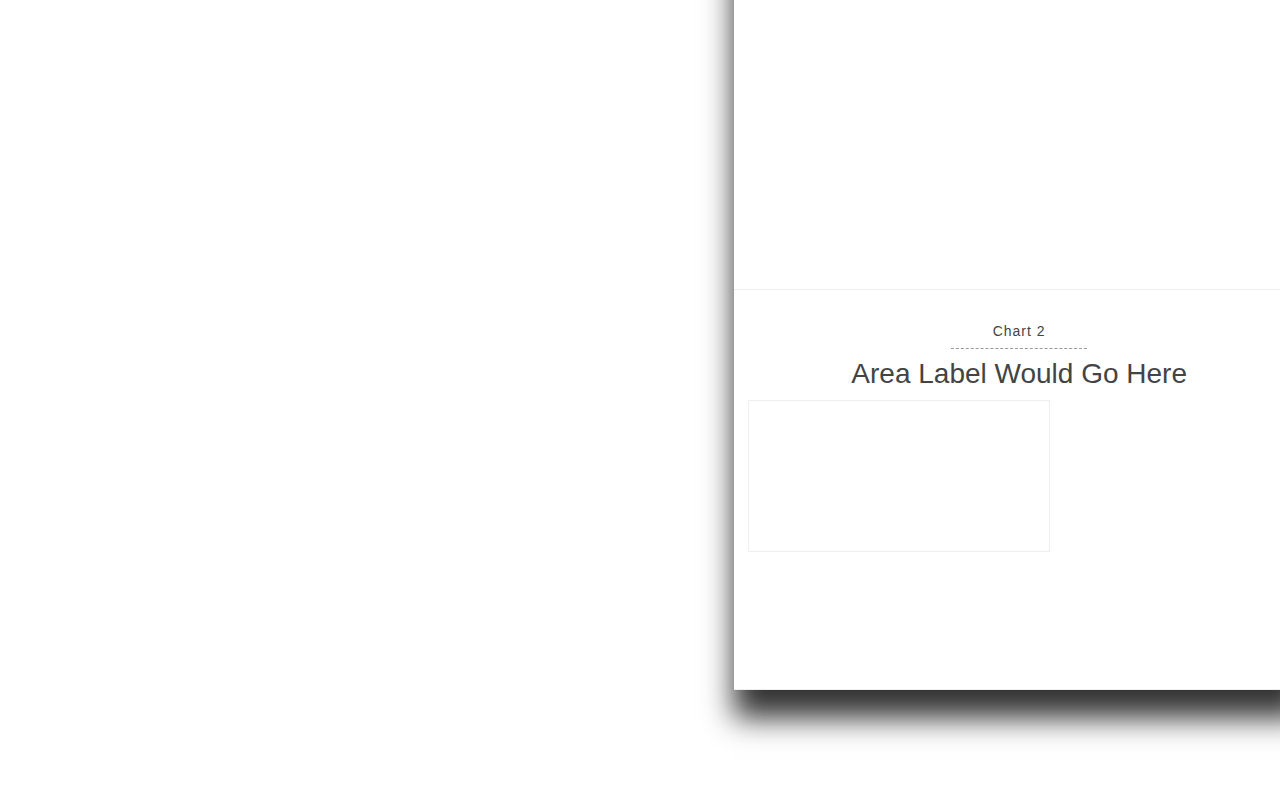
==== commit 853482bc: "Tab1, brez D3js delovanja" ====
--- a/index.html
+++ b/index.html
@@ -7,6 +7,7 @@
 		<meta name="generator" content="Bootply" />
 		<meta name="viewport" content="width=device-width, initial-scale=1, maximum-scale=1">
 		<link href="bootstrap.min.css" rel="stylesheet">
+		<link href="d3js.css" rel="stylesheet">
 		<link href="//netdna.bootstrapcdn.com/font-awesome/4.1.0/css/font-awesome.min.css" rel="stylesheet">
 		<!--[if lt IE 9]>
 			<script src="//html5shim.googlecode.com/svn/trunk/html5.js"></script>
@@ -193,25 +194,106 @@
     			<div class="container">
     				<div class="row">
 						<ul class="nav nav-tabs">
-							<li class="active" id="tab1Stars"><a data-toggle="tab" onclick="switchTab('tab1')" id="tab1">Vaš profil</a></li>
-							<li class="" id="tab2Stars"><a data-toggle="tab" onclick="switchTab('tab2')" id="tab2">Stare meritve</a></li>
+							<li class="active" id="tab1Stars"><a data-toggle="tab" onclick="switchTab('tab1')" id="tab1">Osnovni podatki</a></li>
+							<li class="" id="tab2Stars"><a data-toggle="tab" onclick="switchTab('tab2')" id="tab2">Meritve</a></li>
 							<li class="" id="tab3Stars"><a data-toggle="tab" onclick="switchTab('tab3')" id="tab3">Dodaj meritve</a></li>
 							<li class="" id="tab4Stars"><a data-toggle="tab" onclick="switchTab('tab4')" id="tab4">tab4</a></li>
 							<li class="" id="tab5Stars"><a data-toggle="tab" onclick="switchTab('tab5')" id="tab5">tab5</a></li>
 						</ul>
 						<div id="myTabContent" class="tab-content">
+							<!-----------------------tab1 content------------------------>
 							<div class="tab-pane fade active in" id="cont1">
-								<p>Tab1 content</p>
-							</div>
+								<div class="row">
+									<div class="col-lg-6">
+										<div class="row"><div class="col-lg-6 col-sm-12">&nbsp</div></div>
+										<div class="row">
+											<div class="col-lg-6 col-sm-12">
+												<div class="col-lg-6 col-sm-6">
+													<label>&nbsp&nbsp&nbsp&nbspIme:</label>
+				        							<h4 id="headerIme">&nbsp&nbsp&nbsp&nbspMatic</h4>
+				      							</div>
+				      							<div class="col-lg-6 col-sm-6">
+													<label>&nbsp&nbsp&nbsp&nbspPriimek:</label>
+				        							<h4 id="headerPriimek">&nbsp&nbsp&nbsp&nbspRepše</h4>
+				      							</div>
+			      							</div>
+										</div>
+										<div class="row"><div class="col-lg-6 col-sm-12">&nbsp</div></div>
+										<div class="row">
+											<div class="col-lg-6 col-sm-12">
+												<div class="col-lg-6 col-sm-6">
+													<label>&nbsp&nbsp&nbsp&nbspSpol:</label>
+				        							<h4 id="headerSpol">&nbsp&nbsp&nbsp&nbspMoški</h4>
+				      							</div>
+				      							<div class="col-lg-6 col-sm-6">
+													<label>&nbsp&nbsp&nbsp&nbspStarost:</label>
+				        							<h4 id="headerStarost">&nbsp&nbsp&nbsp&nbsp19</h4>
+				      							</div>
+			      							</div>
+										</div>
+		      						</div>
+	      							<div class="col-lg-6">
+	      								<h1 class="charts--headline">Wanna check the code?<br>Click "Edit this pen" in left bottom corner.</h1>
+										<div class="charts--container">
+										  <ul>
+										    <li class="chart">
+										      <h3 class="chart--subHeadline">Chart 1</h3>
+										      <h2 class="chart--headline">Pie Question Would Go Here</h2>
+										      <div id="pieChart">
+										        <svg id="pieChartSVG">
+										          <defs>
+										            <filter id='pieChartInsetShadow'>
+										              <feOffset dx='0' dy='0'/>
+										              <feGaussianBlur stdDeviation='3' result='offset-blur' />
+										              <feComposite operator='out' in='SourceGraphic' in2='offset-blur' result='inverse' />
+										              <feFlood flood-color='black' flood-opacity='1' result='color' />
+										              <feComposite operator='in' in='color' in2='inverse' result='shadow' />
+										              <feComposite operator='over' in='shadow' in2='SourceGraphic' />
+										            </filter>
+										            <filter id="pieChartDropShadow">
+										              <feGaussianBlur in="SourceAlpha" stdDeviation="3" result="blur" />
+										              <feOffset in="blur" dx="0" dy="3" result="offsetBlur" />
+										              <feMerge>
+										                <feMergeNode />
+										                <feMergeNode in="SourceGraphic" />
+										              </feMerge>
+										            </filter>
+										          </defs>
+										        </svg>
+										      </div>
+										    </li>
+										    <li class="chart">
+										      <h3 class="chart--subHeadline">Chart 2</h3>
+										      <h2 class="chart--headline">Area Label Would Go Here</h2>
+										      <div id="lineChart">
+										        <svg id="lineChartSVG" class="lineChart--svg">
+										          <defs>
+										            <linearGradient id="lineChart--gradientBackgroundArea" x1="0" x2="0" y1="0" y2="1">
+										              <stop class="lineChart--gradientBackgroundArea--top" offset="0%" />
+										              <stop class="lineChart--gradientBackgroundArea--bottom" offset="100%" />
+										            </linearGradient>
+										          </defs>
+										        </svg>
+										      </div>
+										    </li>
+										  </ul>
+										</div>
+									</div>
+								</div>
+							</div>
+							<!-----------------------tab2 content------------------------>
 							<div class="tab-pane fade" id="cont2">
 								<p>Tab2 content</p>
 							</div>
+							<!-----------------------tab3 content------------------------>
 							<div class="tab-pane fade" id="cont3">
 								<p>Tab3 content</p>
 							</div>
+							<!-----------------------tab4 content------------------------>
 							<div class="tab-pane fade" id="cont4">
 								<p>Tab4 content</p>
 							</div>
+							<!-----------------------tab1 content------------------------>
 							<div class="tab-pane fade" id="cont5">
 								<p>Tab5 content</p>
 							</div>
@@ -227,6 +309,7 @@
 		<script src="//ajax.googleapis.com/ajax/libs/jquery/2.0.2/jquery.min.js"></script>
 		<script src="bootstrap.min.js"></script>
 		<script src="scripts.js"></script>
+		<script src="d3js.js"></script>
 		<script src="funkcionalnost.js"></script>
 	</body>
 </html>--- a/d3js.css
+++ b/d3js.css
@@ -0,0 +1,196 @@
+/**
+ * Variable power
+ */
+* {
+  -moz-box-sizing: border-box;
+  box-sizing: border-box;
+}
+
+body {
+  font-size: 14px;
+  font-family: sans-serif;
+  font-weight: 100;
+  background-color: #ccc;
+  background-image: linear-gradient(transparent 50%, rgba(255, 255, 255, 0.5) 25%);
+  background-size: 4px 4px;
+}
+body ul {
+  list-style: none;
+}
+body ul, body li {
+  margin: 0;
+  padding: 0;
+}
+
+.chart {
+  min-height: 400px;
+  border-bottom: 1px solid #eee;
+  padding: 1em;
+}
+
+.chart--headline, .chart--subHeadline {
+  text-align: center;
+}
+
+.chart--headline {
+  position: relative;
+  font-weight: 100;
+  font-size: 28px;
+}
+.chart--headline:before {
+  position: absolute;
+  content: '';
+  bottom: 133%;
+  left: 50%;
+  width: 25%;
+  margin: 0 0 0 -12.5%;
+  border-top: 1px dashed #999999;
+}
+
+.chart--subHeadline {
+  font-weight: 400;
+  font-size: 14px;
+  letter-spacing: 1px;
+}
+
+.charts--container {
+  background-color: #fff;
+  width: 100%;
+}
+@media screen and (min-width: 700px) {
+  .charts--container {
+    max-width: 700px;
+    left: 50%;
+    top: 10%;
+    margin: 5em auto;
+    box-shadow: 0 2em 2em #333;
+  }
+}
+
+.charts--headline {
+  text-align: center;
+  color: #444;
+  background-color: #fff;
+  padding: 1em;
+}
+
+.lineChart--area {
+  fill: url(#lineChart--gradientBackgroundArea);
+}
+
+.lineChart--areaLine {
+  fill: none;
+  stroke: #6bb7c7;
+  stroke-width: 3;
+}
+
+.lineChart--bubble--label {
+  fill: none;
+  stroke: #6bb7c7;
+  font-size: 12.6px;
+  font-style: italic;
+  font-weight: 100;
+}
+
+.lineChart--bubble--value {
+  fill: #fff;
+  stroke: #fff;
+  font-size: 21px;
+  font-weight: 100;
+}
+
+.lineChart--circle {
+  fill: #6bb7c7;
+  stroke: #fff;
+  stroke-width: 3;
+}
+
+.lineChart--circle__highlighted {
+  fill: #fff;
+  stroke: #3f94a7;
+}
+
+.lineChart--gradientBackgroundArea--top {
+  stop-color: #6bb7c7;
+  stop-opacity: 0.1;
+}
+
+.lineChart--gradientBackgroundArea--bottom {
+  stop-color: #6bb7c7;
+  stop-opacity: 0.6;
+}
+
+.lineChart--svg {
+  border: 1px solid #eee;
+}
+
+.lineChart--xAxisTicks .domain, .lineChart--xAxis .domain, .lineChart--yAxisTicks .domain {
+  display: none;
+}
+
+.lineChart--xAxis .tick line {
+  display: none;
+}
+
+.lineChart--xAxisTicks .tick line, .lineChart--yAxisTicks .tick line {
+  fill: none;
+  stroke: #b3b3b3;
+  stroke-width: 1;
+  stroke-dasharray: 2,2;
+}
+
+.pieChart--center--innerCircle {
+  fill: #fff;
+}
+
+.pieChart--center--text {
+  font-size: 28px;
+}
+
+.pieChart--center--outerCircle {
+  fill: rgba(255, 255, 255, 0.75);
+}
+
+.pieChart--detail--divider {
+  stroke: gray;
+  stroke-width: 1;
+}
+
+.pieChart--detail--percentage {
+  font-size: 42px;
+  font-weight: 100;
+  fill: #333;
+  stroke-width: 1px;
+}
+
+.pieChart--detail--textContainer {
+  background-color: transparent;
+  padding: 10px 0 0 0;
+  margin: 0;
+  color: #666;
+  font-style: italic;
+}
+
+.pieChart--detail__left {
+  text-align: left;
+}
+
+.pieChart--detail__right {
+  text-align: right;
+}
+
+.pieChart__blue {
+  fill: #6bb7c7;
+}
+
+.pieChart__red {
+  fill: #d79d91;
+}
+
+/**
+ * Helper classes
+ */
+.hidden {
+  display: none;
+}
+
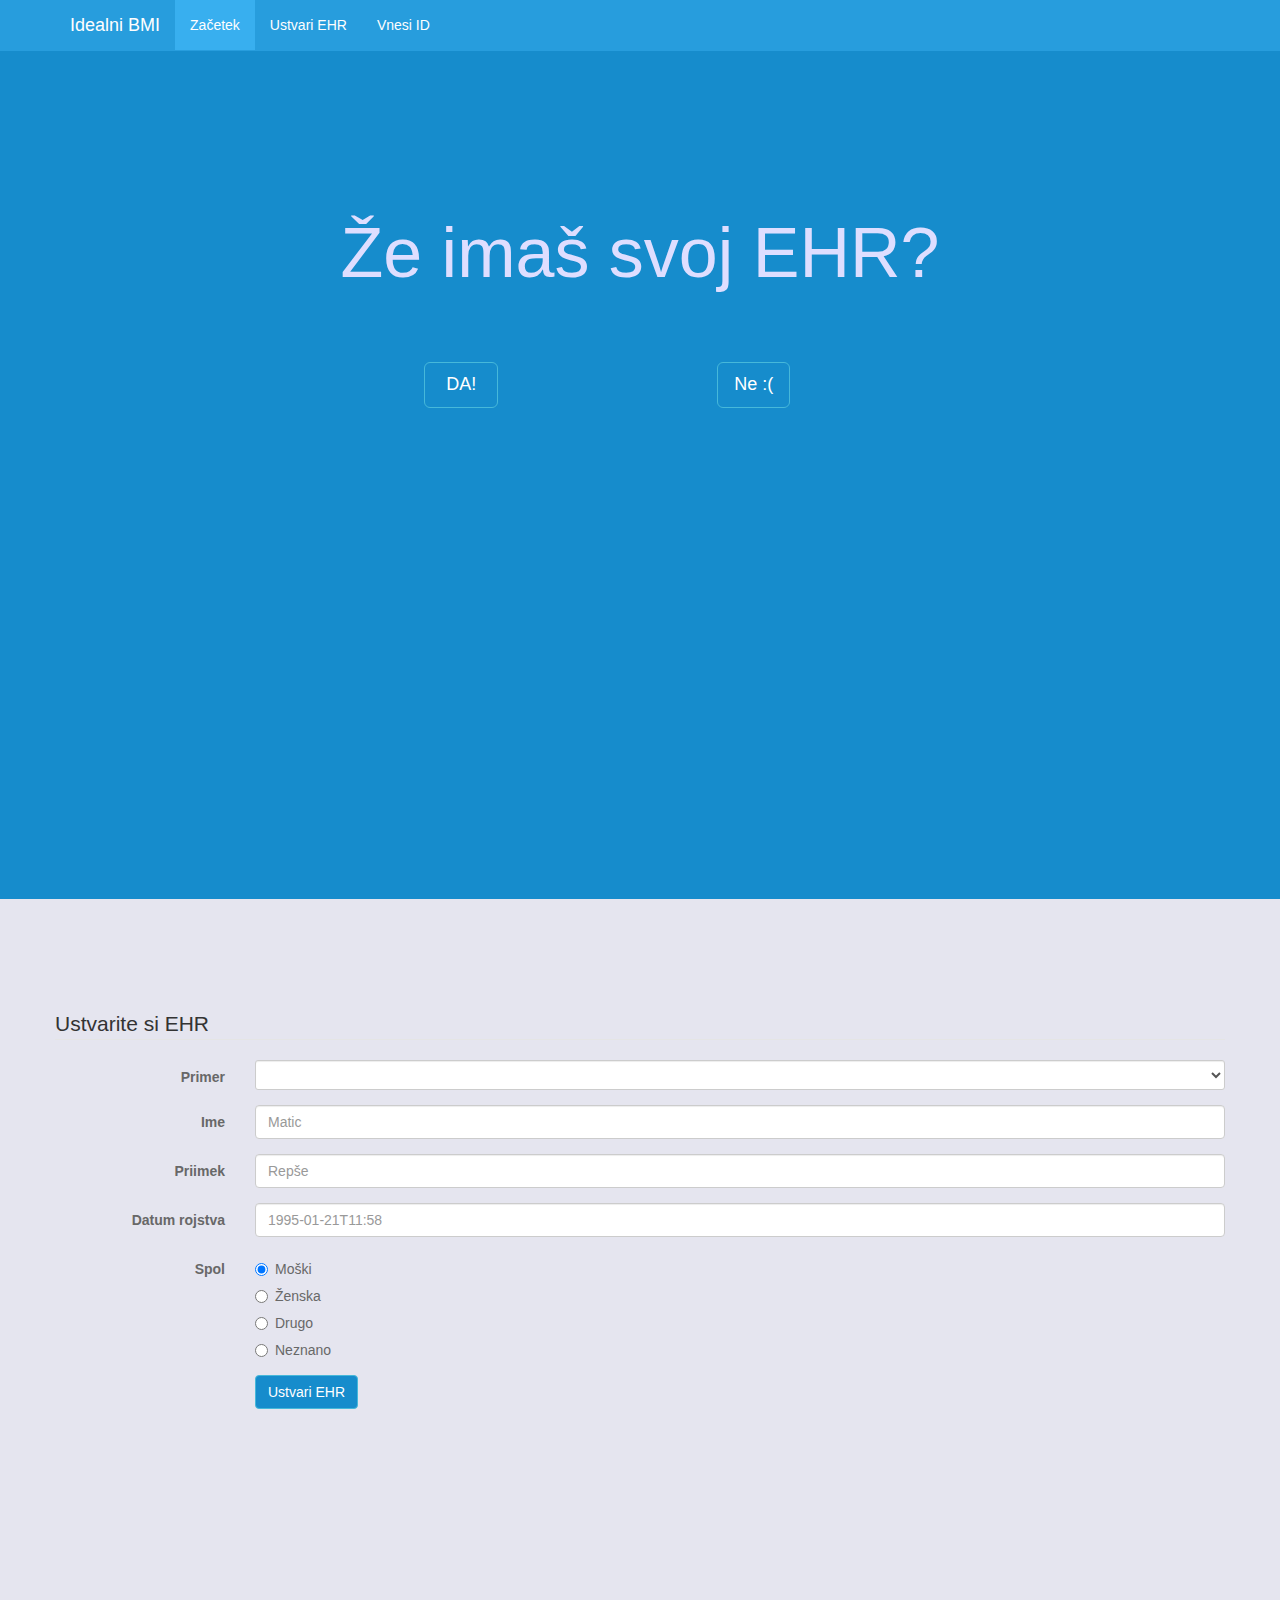
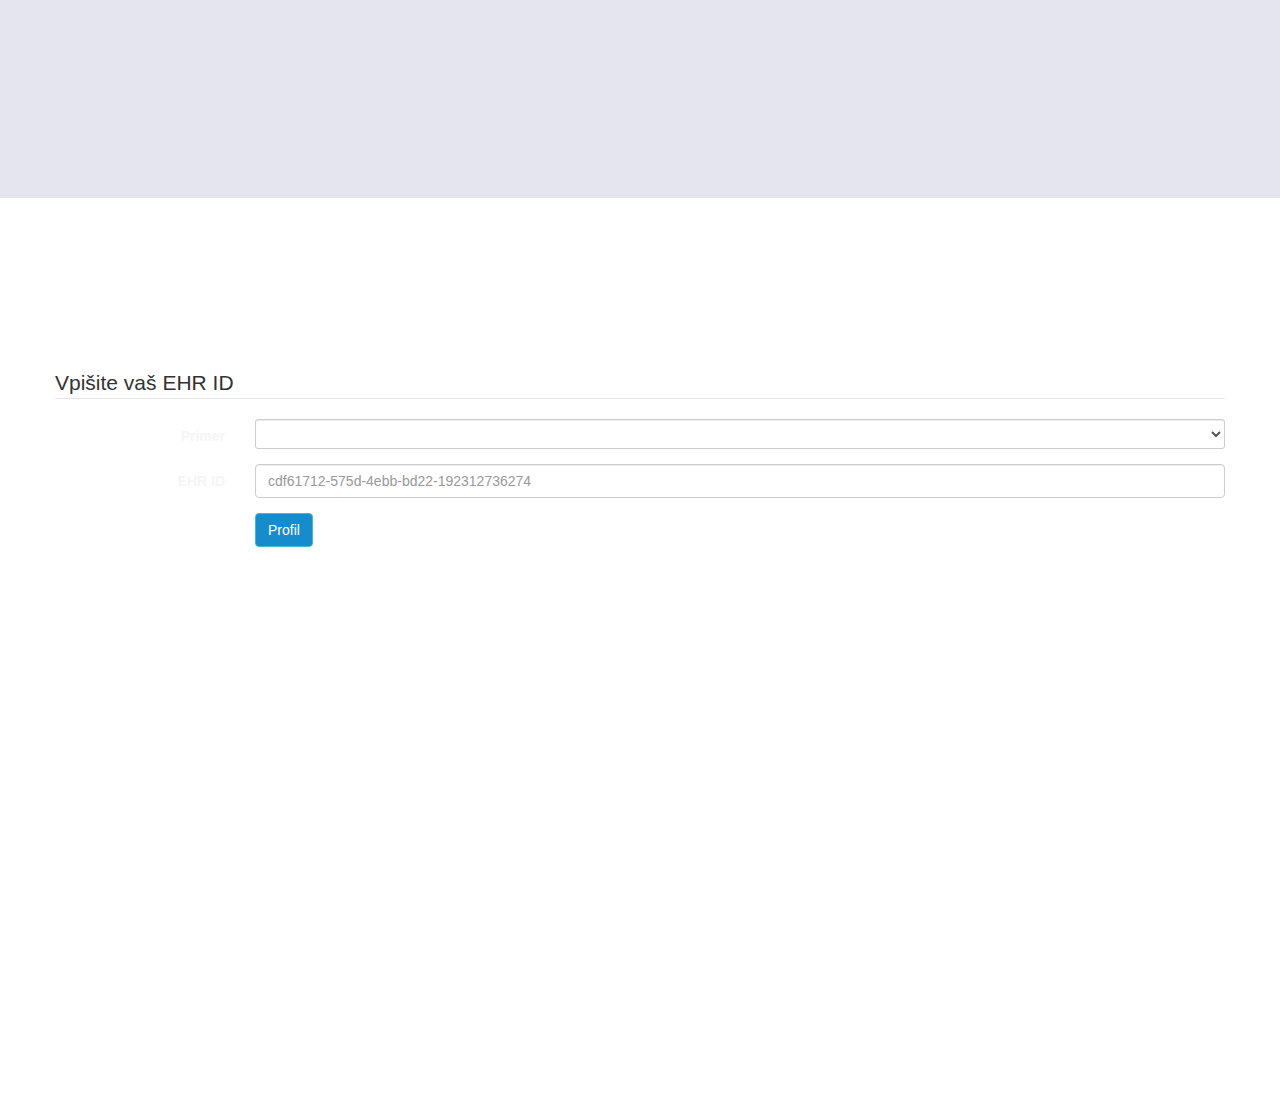
==== commit 29988bba: "Tab1, z D3js delovanjem" ====
--- a/index.html
+++ b/index.html
@@ -32,7 +32,7 @@
 		      <ul class="nav navbar-nav navbar-left">
 		        <li><a href="#section1">Začetek</a></li>
 		        <li><a href="#section2">Ustvari EHR</a></li>
-		        <li><a href="#section3">Vnesi ID</a></li>
+		        <li><a href="#section5">Vnesi ID</a></li>
 		        <li>&nbsp;</li>
 		      </ul>
 		      
@@ -53,7 +53,7 @@
 					<div class="col-sm-3"></div>
 					<div class="col-sm-2">
 						<div class="row">
-							<div class="col-sm-10 col-sm-offset-2 text-center"><a href="#section3" class="btn btn-info btn-lg">&nbspDA!&nbsp</a></div>
+							<div class="col-sm-10 col-sm-offset-2 text-center"><a href="#section5" class="btn btn-info btn-lg">&nbspDA!&nbsp</a></div>
 						</div>
 					</div>
 					<div class="col-sm-1"><div class="row"></div>&nbsp</div>
@@ -147,7 +147,7 @@
 		<!------------------------END--OF--SECTION--2------------------------>
 		
 		<!------------------------SECTION--3------------------------>
-		<section class="container-fluid" id="section3">
+		<section class="container-fluid" id="section5">
 			<div class="container">
 				<div class="row">
 					<div class="row"><div class="col-sm-3">&nbsp</div></div>
@@ -188,128 +188,18 @@
 	<!------------------------END--OF--SECTION--3------------------------>
 		
 	<!------------------------SECTION--4------------------------>
-	<!--<span id="profilID"></span>-->
-	<section class="container-fluid" id="section4">
-		<div class="col-sm-10 col-sm-offset-1">
-    			<div class="container">
-    				<div class="row">
-						<ul class="nav nav-tabs">
-							<li class="active" id="tab1Stars"><a data-toggle="tab" onclick="switchTab('tab1')" id="tab1">Osnovni podatki</a></li>
-							<li class="" id="tab2Stars"><a data-toggle="tab" onclick="switchTab('tab2')" id="tab2">Meritve</a></li>
-							<li class="" id="tab3Stars"><a data-toggle="tab" onclick="switchTab('tab3')" id="tab3">Dodaj meritve</a></li>
-							<li class="" id="tab4Stars"><a data-toggle="tab" onclick="switchTab('tab4')" id="tab4">tab4</a></li>
-							<li class="" id="tab5Stars"><a data-toggle="tab" onclick="switchTab('tab5')" id="tab5">tab5</a></li>
-						</ul>
-						<div id="myTabContent" class="tab-content">
-							<!-----------------------tab1 content------------------------>
-							<div class="tab-pane fade active in" id="cont1">
-								<div class="row">
-									<div class="col-lg-6">
-										<div class="row"><div class="col-lg-6 col-sm-12">&nbsp</div></div>
-										<div class="row">
-											<div class="col-lg-6 col-sm-12">
-												<div class="col-lg-6 col-sm-6">
-													<label>&nbsp&nbsp&nbsp&nbspIme:</label>
-				        							<h4 id="headerIme">&nbsp&nbsp&nbsp&nbspMatic</h4>
-				      							</div>
-				      							<div class="col-lg-6 col-sm-6">
-													<label>&nbsp&nbsp&nbsp&nbspPriimek:</label>
-				        							<h4 id="headerPriimek">&nbsp&nbsp&nbsp&nbspRepše</h4>
-				      							</div>
-			      							</div>
-										</div>
-										<div class="row"><div class="col-lg-6 col-sm-12">&nbsp</div></div>
-										<div class="row">
-											<div class="col-lg-6 col-sm-12">
-												<div class="col-lg-6 col-sm-6">
-													<label>&nbsp&nbsp&nbsp&nbspSpol:</label>
-				        							<h4 id="headerSpol">&nbsp&nbsp&nbsp&nbspMoški</h4>
-				      							</div>
-				      							<div class="col-lg-6 col-sm-6">
-													<label>&nbsp&nbsp&nbsp&nbspStarost:</label>
-				        							<h4 id="headerStarost">&nbsp&nbsp&nbsp&nbsp19</h4>
-				      							</div>
-			      							</div>
-										</div>
-		      						</div>
-	      							<div class="col-lg-6">
-	      								<h1 class="charts--headline">Wanna check the code?<br>Click "Edit this pen" in left bottom corner.</h1>
-										<div class="charts--container">
-										  <ul>
-										    <li class="chart">
-										      <h3 class="chart--subHeadline">Chart 1</h3>
-										      <h2 class="chart--headline">Pie Question Would Go Here</h2>
-										      <div id="pieChart">
-										        <svg id="pieChartSVG">
-										          <defs>
-										            <filter id='pieChartInsetShadow'>
-										              <feOffset dx='0' dy='0'/>
-										              <feGaussianBlur stdDeviation='3' result='offset-blur' />
-										              <feComposite operator='out' in='SourceGraphic' in2='offset-blur' result='inverse' />
-										              <feFlood flood-color='black' flood-opacity='1' result='color' />
-										              <feComposite operator='in' in='color' in2='inverse' result='shadow' />
-										              <feComposite operator='over' in='shadow' in2='SourceGraphic' />
-										            </filter>
-										            <filter id="pieChartDropShadow">
-										              <feGaussianBlur in="SourceAlpha" stdDeviation="3" result="blur" />
-										              <feOffset in="blur" dx="0" dy="3" result="offsetBlur" />
-										              <feMerge>
-										                <feMergeNode />
-										                <feMergeNode in="SourceGraphic" />
-										              </feMerge>
-										            </filter>
-										          </defs>
-										        </svg>
-										      </div>
-										    </li>
-										    <li class="chart">
-										      <h3 class="chart--subHeadline">Chart 2</h3>
-										      <h2 class="chart--headline">Area Label Would Go Here</h2>
-										      <div id="lineChart">
-										        <svg id="lineChartSVG" class="lineChart--svg">
-										          <defs>
-										            <linearGradient id="lineChart--gradientBackgroundArea" x1="0" x2="0" y1="0" y2="1">
-										              <stop class="lineChart--gradientBackgroundArea--top" offset="0%" />
-										              <stop class="lineChart--gradientBackgroundArea--bottom" offset="100%" />
-										            </linearGradient>
-										          </defs>
-										        </svg>
-										      </div>
-										    </li>
-										  </ul>
-										</div>
-									</div>
-								</div>
-							</div>
-							<!-----------------------tab2 content------------------------>
-							<div class="tab-pane fade" id="cont2">
-								<p>Tab2 content</p>
-							</div>
-							<!-----------------------tab3 content------------------------>
-							<div class="tab-pane fade" id="cont3">
-								<p>Tab3 content</p>
-							</div>
-							<!-----------------------tab4 content------------------------>
-							<div class="tab-pane fade" id="cont4">
-								<p>Tab4 content</p>
-							</div>
-							<!-----------------------tab1 content------------------------>
-							<div class="tab-pane fade" id="cont5">
-								<p>Tab5 content</p>
-							</div>
-						</div>
-    				</div><!--/row-->
-    			</div><!--/container--> 
-  		</div>
-	</section>
+	<span id="profilID"></span>
+	
 		<!------------------------END--OF--SECTION--4------------------------>
 		
 		<!------------------------SECTION--5------------------------>
+		
 		<!------------------------END--OF--SECTION--5------------------------>
 		<script src="//ajax.googleapis.com/ajax/libs/jquery/2.0.2/jquery.min.js"></script>
 		<script src="bootstrap.min.js"></script>
 		<script src="scripts.js"></script>
-		<script src="d3js.js"></script>
+		<script src="http://d3js.org/d3.v2.min.js?2.9.4"></script>
+		<!--script src="d3js.js"></script-->
 		<script src="funkcionalnost.js"></script>
 	</body>
 </html>--- a/d3js.css
+++ b/d3js.css
@@ -63,7 +63,7 @@
     left: 50%;
     top: 10%;
     margin: 5em auto;
-    box-shadow: 0 2em 2em #333;
+    /*box-shadow: 0 2em 2em #333;*/
   }
 }
 
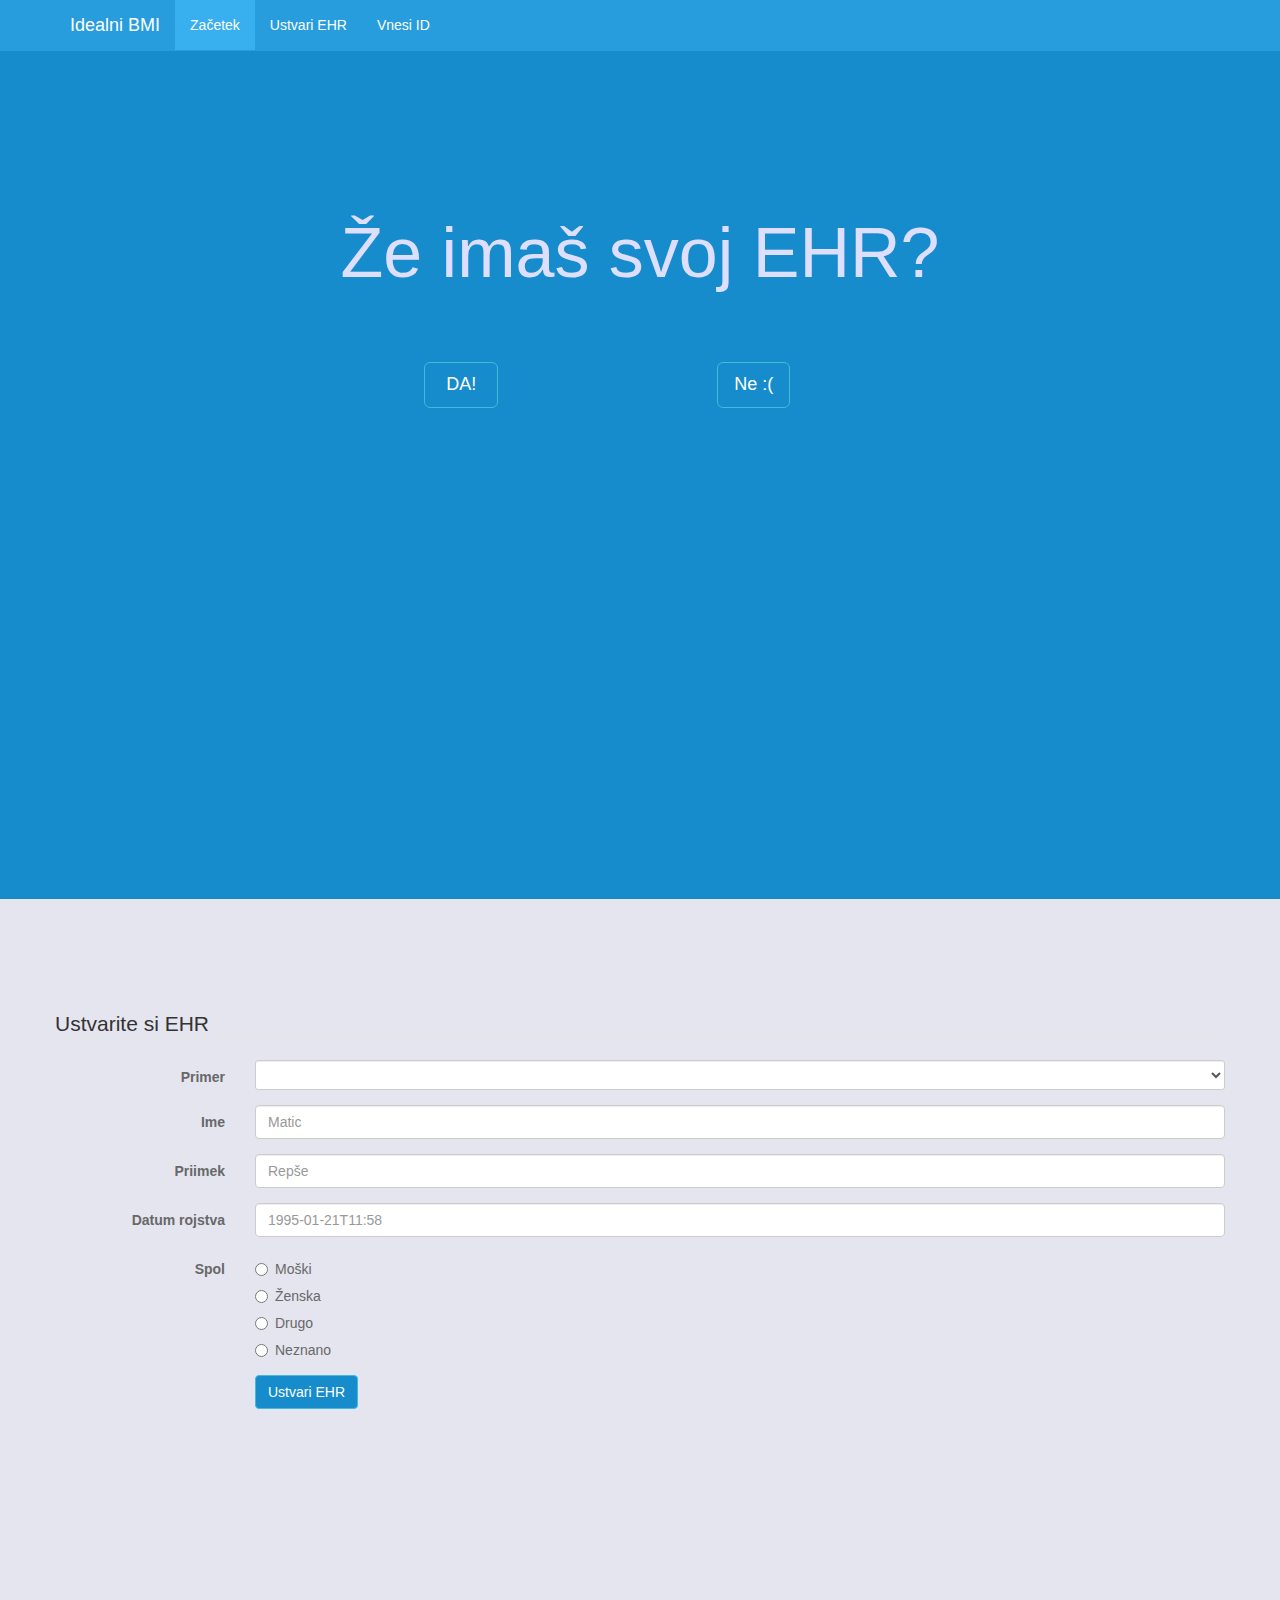
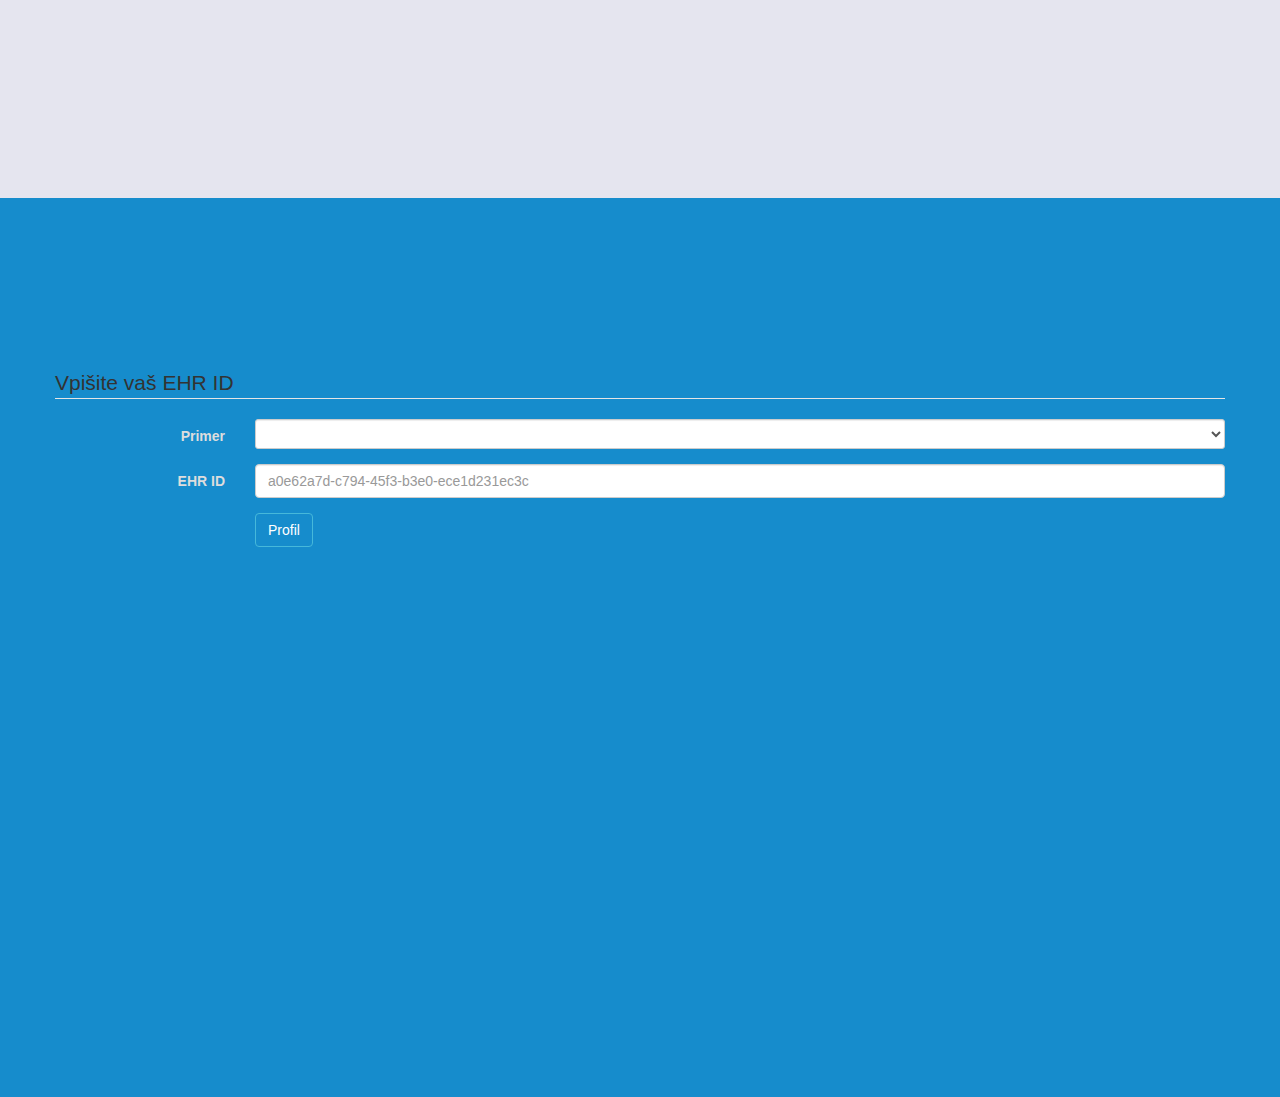
==== commit 8f122287: "Konec naloge?" ====
--- a/index.html
+++ b/index.html
@@ -32,7 +32,7 @@
 		      <ul class="nav navbar-nav navbar-left">
 		        <li><a href="#section1">Začetek</a></li>
 		        <li><a href="#section2">Ustvari EHR</a></li>
-		        <li><a href="#section5">Vnesi ID</a></li>
+		        <li><a href="#section3">Vnesi ID</a></li>
 		        <li>&nbsp;</li>
 		      </ul>
 		      
@@ -53,7 +53,7 @@
 					<div class="col-sm-3"></div>
 					<div class="col-sm-2">
 						<div class="row">
-							<div class="col-sm-10 col-sm-offset-2 text-center"><a href="#section5" class="btn btn-info btn-lg">&nbspDA!&nbsp</a></div>
+							<div class="col-sm-10 col-sm-offset-2 text-center"><a href="#section3" class="btn btn-info btn-lg">&nbspDA!&nbsp</a></div>
 						</div>
 					</div>
 					<div class="col-sm-1"><div class="row"></div>&nbsp</div>
@@ -82,6 +82,8 @@
 									<select class="form-control input-sm" id="selectPrimer">
 										<option value=""></option>
 										<option value="Pujsa,Pepa,1938-10-30T14:58">Pujsa Pepa</option>
+										<option value="Andrej,Sambalino,1963-06-10T01:33">Andrej Sambalino</option>
+										<option value="Domen,Lipnik,1996-01-10T23:23">Domen Lipnik</option>
 									</select>
 								</div>
 	    					</div>
@@ -108,25 +110,25 @@
 	      						<div class="col-lg-10">
 								<div class="radio">
 	  								<label>
-	   									<input type="radio" name="optionsRadios" id="optionsRadios1" value="option1" checked="">
+	   									<input type="radio" name="optionsRadios" id="optionsRadios1" value="option1" onclick="addChecked(1)">
 	   										Moški
 	  								</label>
 								</div>
 								<div class="radio">
 	  								<label>
-	    								<input type="radio" name="optionsRadios" id="optionsRadios2" value="option2">
+	    								<input type="radio" name="optionsRadios" id="optionsRadios2" value="option2" onclick="addChecked(2)">
 	    									Ženska
 	  								</label>
 								</div>
 								<div class="radio">
 	  								<label>
-	    								<input type="radio" name="optionsRadios" id="optionsRadios3" value="option3">
+	    								<input type="radio" name="optionsRadios" id="optionsRadios3" value="option3" onclick="addChecked(3)">
 	    									Drugo
 	  								</label>
 								</div>
 								<div class="radio">
 	  								<label>
-	    								<input type="radio" name="optionsRadios" id="optionsRadios4" value="option4">
+	    								<input type="radio" name="optionsRadios" id="optionsRadios4" value="option4" onclick="addChecked(4)">
 	    									Neznano
 	  								</label>
 								</div>
@@ -147,7 +149,7 @@
 		<!------------------------END--OF--SECTION--2------------------------>
 		
 		<!------------------------SECTION--3------------------------>
-		<section class="container-fluid" id="section5">
+		<section class="container-fluid" id="section3">
 			<div class="container">
 				<div class="row">
 					<div class="row"><div class="col-sm-3">&nbsp</div></div>
@@ -163,14 +165,16 @@
 								<div class="col-lg-10">
 									<select class="form-control input-sm" id="selectPrimerID">
 										<option value=""></option>
-										<option value="cdf61712-575d-4ebb-bd22-192312736274">Pujsa Pepa</option>
+										<option value="a0e62a7d-c794-45f3-b3e0-ece1d231ec3c">Pujsa Pepa</option>
+										<option value="1e0bae45-c79c-41bf-bd2f-5bebb6942cc4">Andrej Sambalino</option>
+										<option value="e64fd222-7bf4-4bcf-a8fc-aa476ec5c8d5">Domen Lipnik</option>
 									</select>
 								</div>
 	    					</div>
 	    					<div class="form-group">
 	      						<label for="inputID" class="col-lg-2 control-label">EHR ID</label>
 	      						<div class="col-lg-10">
-	        							<input type="text" class="form-control" id="inputID" placeholder="cdf61712-575d-4ebb-bd22-192312736274">
+	        							<input type="text" class="form-control" id="inputID" placeholder="a0e62a7d-c794-45f3-b3e0-ece1d231ec3c">
 	      						</div>
 	    					</div>
 	    					<div class="form-group">
--- a/d3js.css
+++ b/d3js.css
@@ -11,7 +11,7 @@
   font-family: sans-serif;
   font-weight: 100;
   background-color: #ccc;
-  background-image: linear-gradient(transparent 50%, rgba(255, 255, 255, 0.5) 25%);
+  /*background-image: linear-gradient(transparent 50%, rgba(255, 255, 255, 0.5) 25%);*/
   background-size: 4px 4px;
 }
 body ul {
